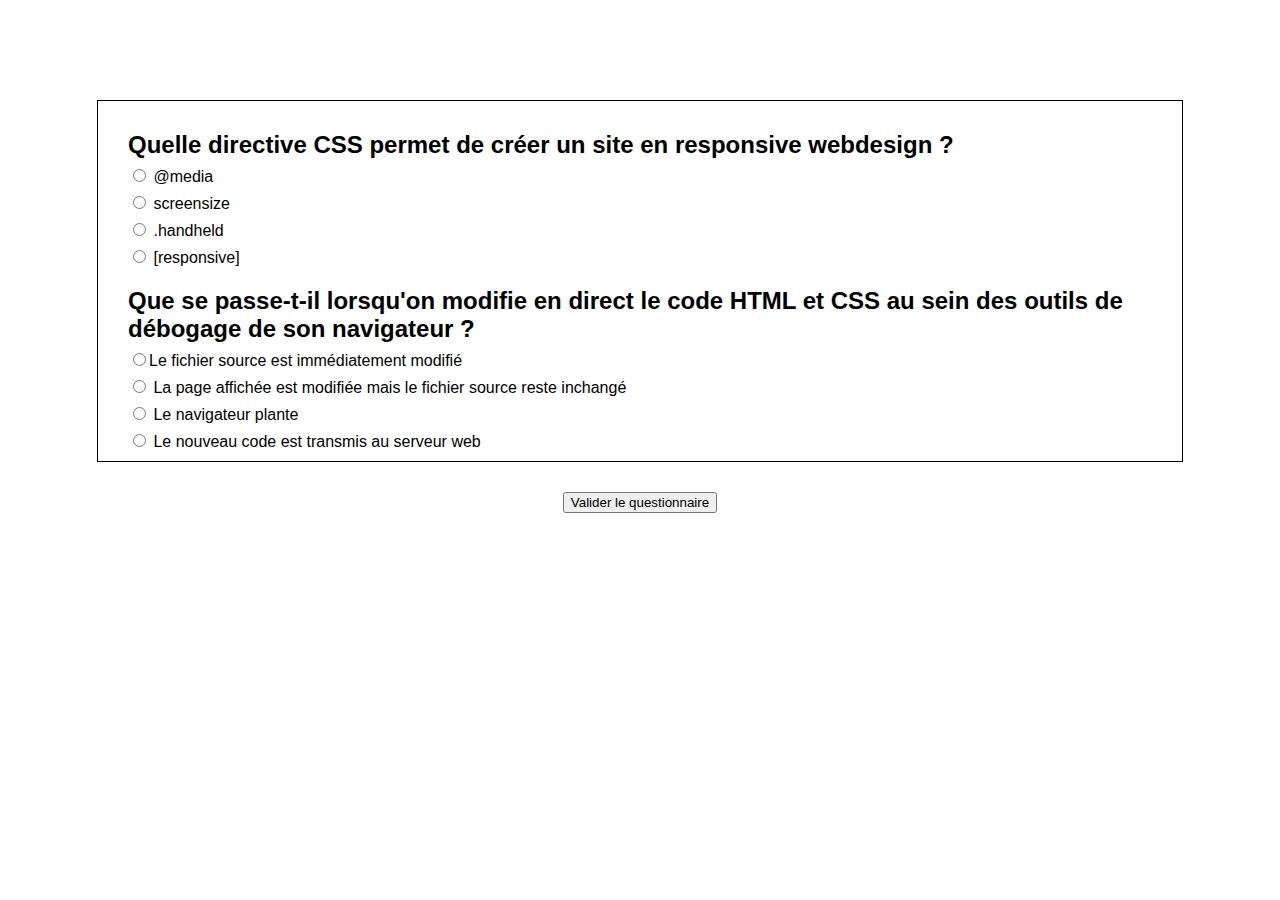
==== inscription.html @ 6ed1f31f "QCM fonctionnel et première optimisation" ====
<!DOCTYPE html>
<html lang="en">
<link rel="stylesheet" href="inscription.css">

<head>
    <meta charset="UTF-8">
    <title>QCM</title>
</head>

<body>
    <div id="container">
        <form class="form">

            <div class="question">Quelle directive CSS permet de créer un site en responsive webdesign ?
            </div>
            <input type="radio" name="question0" class="ques" value="Mauvaise réponse!"> @media
            </input><br/>
            <input type="radio" name="question0" class="ques" value="Bonne réponse!"> screensize</input><br/>
            <input type="radio" name="question0" class="ques" value="Mauvaise réponse!"> .handheld</input><br/>
            <input type="radio" name="question0" class="ques" value="Mauvaise réponse!"> [responsive]</input><br/>
            <div id="answer0"></div>



            <div class="question q2">Que se passe-t-il lorsqu'on modifie en direct le code HTML et CSS au sein des outils de débogage de son navigateur
                ?
            </div>
            <input type="radio" name="question1" class="ques" value="Mauvaise réponse!">Le fichier source est immédiatement
            modifié
            </input><br/>
            <input type="radio" name="question1" class="ques" value="Bonne réponse!"> La page affichée est modifiée mais
            le fichier source reste inchangé
            </input><br/>
            <input type="radio" name="question1" class="ques" value="Mauvaise réponse!"> Le navigateur plante</input><br/>
            <input type="radio" name="question1" class="ques" value="Mauvaise réponse!"> Le nouveau code est transmis au
            serveur web</input><br/>
            <div id="answer1"></div>



            <div class="question q2">Quelle balise permet aussi bien d'insérer des cases à cocher, des champs de texte monolignes et des sélecteurs
                de date ?
            </div>
            <input type="radio" name="question2" class="ques" value="Bonne réponse!"> &lt;input/&gt;
            </input><br/>
            <input type="radio" name="question2" class="ques" value="Mauvaise réponse!"> &lt;form&gt;</input><br/>
            <input type="radio" name="question2" class="ques" value="Mauvaise réponse!"> &lt;textarea&gt;</input><br/>
            <input type="radio" name="question2" class="ques" value="Mauvaise réponse!"> &lt;select/&gt;</input><br/>
            <div id="answer2"></div>

        </form>

    </div>
    <div id="buttonSubmit">
        <button id="submit">Valider le questionnaire</button>
    </div>

    <script src="inscription.js"></script>
</body>

</html>
---- inscription.css ----
html, body {
    margin: 0;
    padding: 0;

    width: 100%;

    font-family: Arial, Helvetica, sans-serif;
}

#container {
    margin-top: 100px;
    display: flex;
}

#buttonSubmit {
    display: flex;
    margin-top: 30px;
}

.form {
    border: 1px solid black;
    overflow: hidden;
    overflow-y: auto;
    margin: auto;
    padding: 30px;
    height: 300px;
    width: 80%;
}

.question {
    font-weight: bold;
    font-size: 1.5em;
}

.q2 {
    margin-top: 20px;
}

.ques {
    margin-top: 10px;
}

#submit {
    margin: auto;
 }

#answer0 {
    opacity: 0;
    transition: opacity 2s;
    margin-top: 10px;
}

#answer1 {
    opacity: 0;
    transition: opacity 2s;
    margin-top: 10px;
}

#answer2 {
    opacity: 0;
    transition: opacity 2s;
    margin-top: 10px;
}

.appear {
    opacity: 1 !important;
}
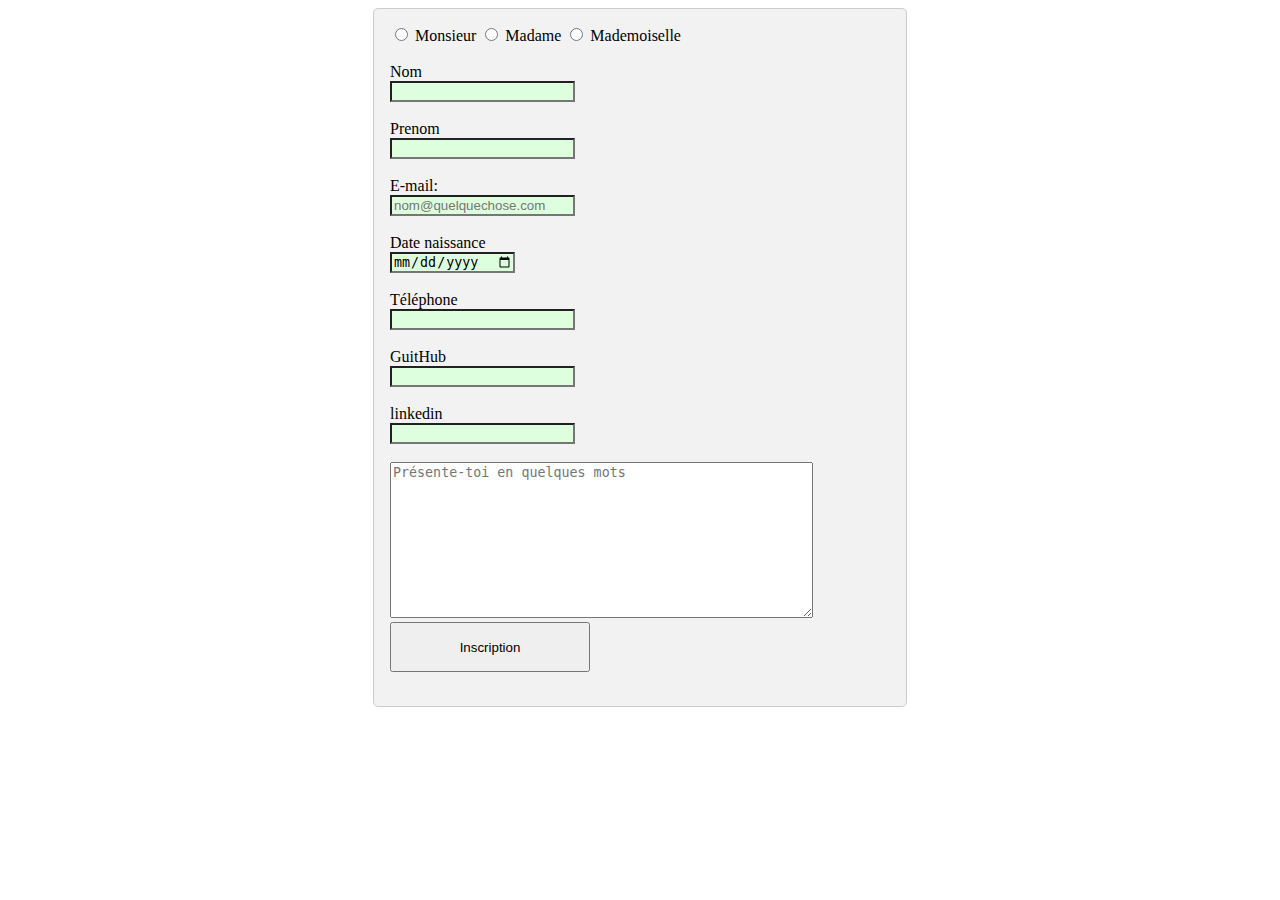
==== commit 00939ea7: "Champs d'inscription et manque mailto à implementer" ====
--- a/inscription.html
+++ b/inscription.html
@@ -1,61 +1,67 @@
 <!DOCTYPE html>
 <html lang="en">
-<link rel="stylesheet" href="inscription.css">
 
 <head>
     <meta charset="UTF-8">
-    <title>QCM</title>
+    <meta name="viewport" content="width=device-width, initial-scale=1.0">
+    <meta http-equiv="X-UA-Compatible" content="ie=edge">
+    <link rel="stylesheet" type="text/css" href="inscription.css">
+    <title>Document</title>
 </head>
 
 <body>
-    <div id="container">
-        <form class="form">
+    <form class="inscription" method="post">
 
-            <div class="question">Quelle directive CSS permet de créer un site en responsive webdesign ?
-            </div>
-            <input type="radio" name="question0" class="ques" value="Mauvaise réponse!"> @media
-            </input><br/>
-            <input type="radio" name="question0" class="ques" value="Bonne réponse!"> screensize</input><br/>
-            <input type="radio" name="question0" class="ques" value="Mauvaise réponse!"> .handheld</input><br/>
-            <input type="radio" name="question0" class="ques" value="Mauvaise réponse!"> [responsive]</input><br/>
-            <div id="answer0"></div>
+        <div id="gr">
+            <input type="radio" name="genre" required/> <label>Monsieur</label>
+            <input type="radio" name="genre" required/> <label>Madame</label>
+            <input type="radio" name="genre" required /> <label>Mademoiselle</label><br />
+
+        </div>
+
+        <div id="lab">
+            <br>
+            <label for="nom">Nom</label>
+            <input type="text" name="nom">
+            <br>
+            <br>
+
+            <label for="prenom">Prenom</label>
+            <input type="text" name="prenom">
+            <br>
+            <br>
+            <!--E-mail:-->
+            <label for="mail">E-mail:</label>
+            <input type="email" placeholder="nom@quelquechose.com" id="mail" name="user_email" />
+            <br>
+            <br>
+            <!--Date naissance              -->
+            <label for="date">Date naissance</label>
+            <input type="date" name="dt"><br> <br>
+            <!--Telephone-->
+            <label for="date">Téléphone</label>
+            <input type="tel" pattern="^((\+\d{1,3}(-| )?\(?\d\)?(-| )?\d{1,5})|(\(?\d{2,6}\)?))(-| )?(\d{3,4})(-| )?(\d{4})(( x| ext)\d{1,5}){0,1}$">
+            <br>
+            <br>
+            <!--Compte GitHub-->
+            <label for="urlG">GuitHub</label>
+            <input type="url" name="urlG"><br> <br>
+            <!--linkedin-->
+            <label for="lkin">linkedin</label>
+            <input type="url" name="urlk"><br> <br>
+            <!--texte de présentation-->
+            <textarea placeholder="Présente-toi en quelques mots" name="message" rows="10" cols="50"></textarea><br>
+            <button type="button" onclick="alert('Bonjour')">Inscription</button>
+            <br>
+            <br>
+            
+
+        </div>
+
+    </form>
 
 
 
-            <div class="question q2">Que se passe-t-il lorsqu'on modifie en direct le code HTML et CSS au sein des outils de débogage de son navigateur
-                ?
-            </div>
-            <input type="radio" name="question1" class="ques" value="Mauvaise réponse!">Le fichier source est immédiatement
-            modifié
-            </input><br/>
-            <input type="radio" name="question1" class="ques" value="Bonne réponse!"> La page affichée est modifiée mais
-            le fichier source reste inchangé
-            </input><br/>
-            <input type="radio" name="question1" class="ques" value="Mauvaise réponse!"> Le navigateur plante</input><br/>
-            <input type="radio" name="question1" class="ques" value="Mauvaise réponse!"> Le nouveau code est transmis au
-            serveur web</input><br/>
-            <div id="answer1"></div>
-
-
-
-            <div class="question q2">Quelle balise permet aussi bien d'insérer des cases à cocher, des champs de texte monolignes et des sélecteurs
-                de date ?
-            </div>
-            <input type="radio" name="question2" class="ques" value="Bonne réponse!"> &lt;input/&gt;
-            </input><br/>
-            <input type="radio" name="question2" class="ques" value="Mauvaise réponse!"> &lt;form&gt;</input><br/>
-            <input type="radio" name="question2" class="ques" value="Mauvaise réponse!"> &lt;textarea&gt;</input><br/>
-            <input type="radio" name="question2" class="ques" value="Mauvaise réponse!"> &lt;select/&gt;</input><br/>
-            <div id="answer2"></div>
-
-        </form>
-
-    </div>
-    <div id="buttonSubmit">
-        <button id="submit">Valider le questionnaire</button>
-    </div>
-
-    <script src="inscription.js"></script>
 </body>
 
 </html>--- a/inscription.css
+++ b/inscription.css
@@ -1,68 +1,37 @@
-html, body {
-    margin: 0;
-    padding: 0;
 
-    width: 100%;
+form {
+  margin: 0 auto;
+  width: 500px;
+  padding: 1em;
+  border: 1px solid #CCC;
+  border-radius: 5px;
+  background-color: #f2f2f2;
 
-    font-family: Arial, Helvetica, sans-serif;
+ 
+}
+div#lab{
+	display: block; /* La balise devient de type block. */
+	width: 200px;
 }
 
-#container {
-    margin-top: 100px;
-    display: flex;
+form button
+{
+  height: 50px;
+  width: 200px
 }
 
-#buttonSubmit {
-    display: flex;
-    margin-top: 30px;
+
+
+input:invalid {
+  background-color: #ffdddd;
 }
 
-.form {
-    border: 1px solid black;
-    overflow: hidden;
-    overflow-y: auto;
-    margin: auto;
-    padding: 30px;
-    height: 300px;
-    width: 80%;
+  
+input:valid {
+  background-color: #ddffdd;
 }
-
-.question {
-    font-weight: bold;
-    font-size: 1.5em;
-}
-
-.q2 {
-    margin-top: 20px;
-}
-
-.ques {
-    margin-top: 10px;
-}
-
-#submit {
-    margin: auto;
- }
-
-#answer0 {
-    opacity: 0;
-    transition: opacity 2s;
-    margin-top: 10px;
-}
-
-#answer1 {
-    opacity: 0;
-    transition: opacity 2s;
-    margin-top: 10px;
-}
-
-#answer2 {
-    opacity: 0;
-    transition: opacity 2s;
-    margin-top: 10px;
-}
-
-.appear {
-    opacity: 1 !important;
-}
-
+ 
+input:required {
+  border-color: #800000;
+  border-width: 3px;
+}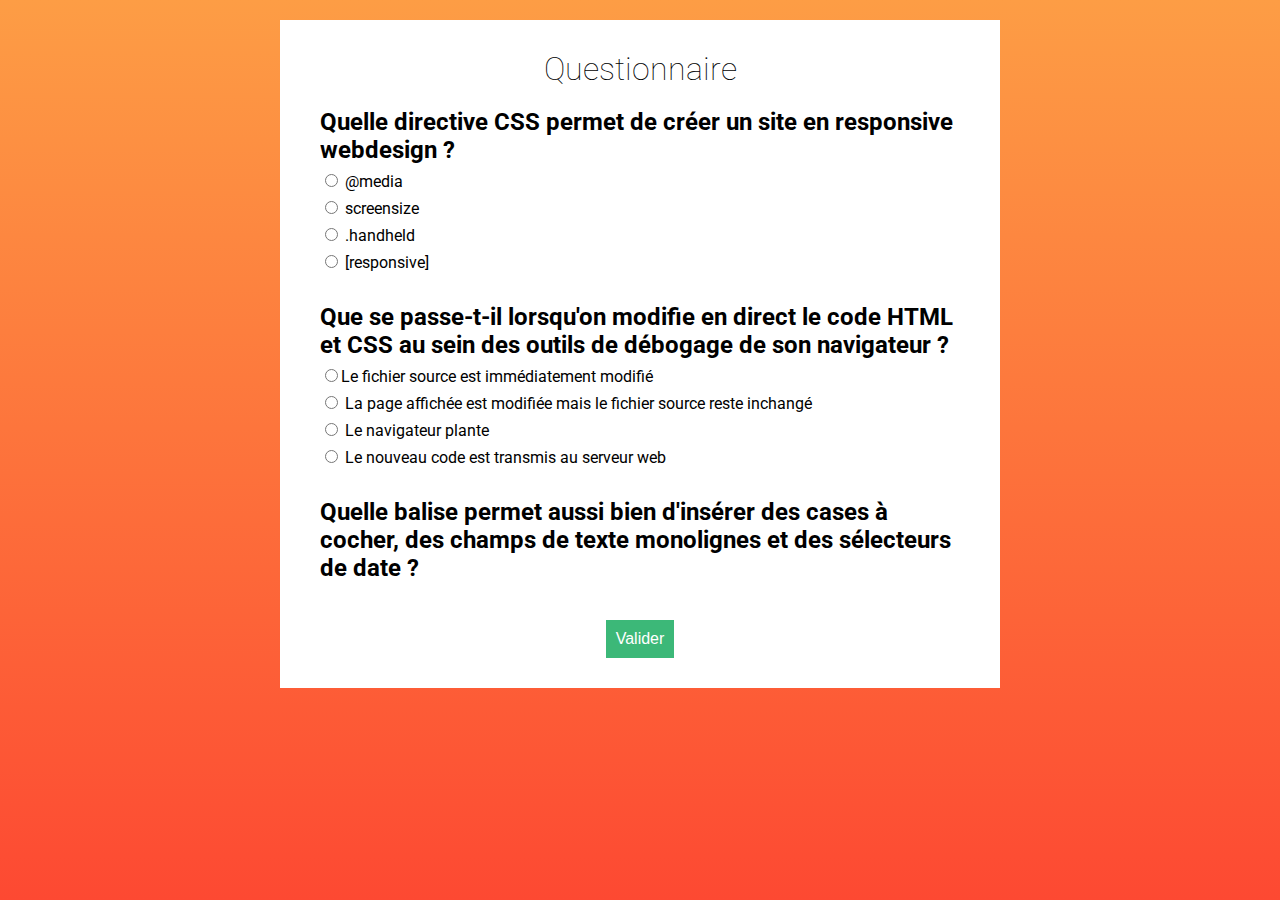
==== commit 012e20fb: "ajout d'animation" ====
--- a/inscription.html
+++ b/inscription.html
@@ -1,67 +1,277 @@
 <!DOCTYPE html>
 <html lang="en">
+<link rel="stylesheet" href="inscription.css">
 
 <head>
     <meta charset="UTF-8">
-    <meta name="viewport" content="width=device-width, initial-scale=1.0">
-    <meta http-equiv="X-UA-Compatible" content="ie=edge">
-    <link rel="stylesheet" type="text/css" href="inscription.css">
-    <title>Document</title>
+    <title>QCM</title>
 </head>
 
 <body>
-    <form class="inscription" method="post">
-
-        <div id="gr">
-            <input type="radio" name="genre" required/> <label>Monsieur</label>
-            <input type="radio" name="genre" required/> <label>Madame</label>
-            <input type="radio" name="genre" required /> <label>Mademoiselle</label><br />
+
+
+    <div class="container">
+
+        <div id="formulaire">
+
+            <div id="sur20">Questionnaire</div>
+
+            <div id="pourcent"></div>
+
+            <form id="form">
+
+
+                <div class="question">Quelle directive CSS permet de créer un site en responsive webdesign ?
+                </div>
+                <input type="radio" name="radiosQ0" class="ques" value="Mauvaise réponse!"> @media
+                </input><br/>
+                <input type="radio" name="radiosQ0" class="ques" value="Bonne réponse!"> screensize</input><br/>
+                <input type="radio" name="radiosQ0" class="ques" value="Mauvaise réponse!"> .handheld</input><br/>
+                <input type="radio" name="radiosQ0" class="ques" value="Mauvaise réponse!"> [responsive]</input><br/>
+                <div id="answer0" class="answer"></div>
+
+
+
+                <div class="question q2">Que se passe-t-il lorsqu'on modifie en direct le code HTML et CSS au sein des outils de débogage de son navigateur
+                    ?
+                </div>
+                <input type="radio" name="radiosQ1" class="ques" value="Mauvaise réponse!">Le fichier source est immédiatement
+                modifié
+                </input><br/>
+                <input type="radio" name="radiosQ1" class="ques" value="Bonne réponse!"> La page affichée est modifiée mais
+                le fichier source reste inchangé
+                </input><br/>
+                <input type="radio" name="radiosQ1" class="ques" value="Mauvaise réponse!"> Le navigateur plante</input><br/>
+                <input type="radio" name="radiosQ1" class="ques" value="Mauvaise réponse!"> Le nouveau code est transmis
+                au serveur web
+                </input><br/>
+                <div id="answer1" class="answer"></div>
+
+
+
+                <div class="question q2">Quelle balise permet aussi bien d'insérer des cases à cocher, des champs de texte monolignes et des sélecteurs
+                    de date ?
+                </div>
+                <input type="radio" name="radiosQ2" class="ques" value="Bonne réponse!"> &lt;input/&gt;
+                </input><br/>
+                <input type="radio" name="radiosQ2" class="ques" value="Mauvaise réponse!"> &lt;form&gt;</input><br/>
+                <input type="radio" name="radiosQ2" class="ques" value="Mauvaise réponse!"> &lt;textarea&gt;</input><br/>
+                <input type="radio" name="radiosQ2" class="ques" value="Mauvaise réponse!"> &lt;select/&gt;</input><br/>
+                <div id="answer2" class="answer"></div>
+
+
+
+                <div class="question q2">Quelle balise permet aussi bien d'insérer des cases à cocher, des champs de texte monolignes et des sélecteurs
+                    de date ?
+                </div>
+                <input type="radio" name="radiosQ3" class="ques" value="Bonne réponse!"> &lt;input/&gt;
+                </input><br/>
+                <input type="radio" name="radiosQ3" class="ques" value="Mauvaise réponse!"> &lt;form&gt;</input><br/>
+                <input type="radio" name="radiosQ3" class="ques" value="Mauvaise réponse!"> &lt;textarea&gt;</input><br/>
+                <input type="radio" name="radiosQ3" class="ques" value="Mauvaise réponse!"> &lt;select/&gt;</input><br/>
+                <div id="answer3" class="answer"></div>
+
+
+
+                <div class="question q2">Quelle balise permet aussi bien d'insérer des cases à cocher, des champs de texte monolignes et des sélecteurs
+                    de date ?
+                </div>
+                <input type="radio" name="radiosQ4" class="ques" value="Bonne réponse!"> &lt;input/&gt;
+                </input><br/>
+                <input type="radio" name="radiosQ4" class="ques" value="Mauvaise réponse!"> &lt;form&gt;</input><br/>
+                <input type="radio" name="radiosQ4" class="ques" value="Mauvaise réponse!"> &lt;textarea&gt;</input><br/>
+                <input type="radio" name="radiosQ4" class="ques" value="Mauvaise réponse!"> &lt;select/&gt;</input><br/>
+                <div id="answer4" class="answer"></div>
+
+                <!--
+
+                <div class="question q2">Quelle balise permet aussi bien d'insérer des cases à cocher, des champs de texte monolignes et des sélecteurs
+                    de date ?
+                </div>
+                <input type="radio" name="radiosQ5" class="ques" value="Bonne réponse!"> &lt;input/&gt;
+                </input><br/>
+                <input type="radio" name="radiosQ5" class="ques" value="Mauvaise réponse!"> &lt;form&gt;</input><br/>
+                <input type="radio" name="radiosQ5" class="ques" value="Mauvaise réponse!"> &lt;textarea&gt;</input><br/>
+                <input type="radio" name="radiosQ5" class="ques" value="Mauvaise réponse!"> &lt;select/&gt;</input><br/>
+                <div id="answer5" class="answer"></div>
+
+
+
+                <div class="question q2">Quelle balise permet aussi bien d'insérer des cases à cocher, des champs de texte monolignes et des sélecteurs
+                    de date ?
+                </div>
+                <input type="radio" name="radiosQ6" class="ques" value="Bonne réponse!"> &lt;input/&gt;
+                </input><br/>
+                <input type="radio" name="radiosQ6" class="ques" value="Mauvaise réponse!"> &lt;form&gt;</input><br/>
+                <input type="radio" name="radiosQ6" class="ques" value="Mauvaise réponse!"> &lt;textarea&gt;</input><br/>
+                <input type="radio" name="radiosQ6" class="ques" value="Mauvaise réponse!"> &lt;select/&gt;</input><br/>
+                <div id="answer6" class="answer"></div>
+
+
+
+                <div class="question q2">Quelle balise permet aussi bien d'insérer des cases à cocher, des champs de texte monolignes et des sélecteurs
+                    de date ?
+                </div>
+                <input type="radio" name="radiosQ7" class="ques" value="Bonne réponse!"> &lt;input/&gt;
+                </input><br/>
+                <input type="radio" name="radiosQ7" class="ques" value="Mauvaise réponse!"> &lt;form&gt;</input><br/>
+                <input type="radio" name="radiosQ7" class="ques" value="Mauvaise réponse!"> &lt;textarea&gt;</input><br/>
+                <input type="radio" name="radiosQ7" class="ques" value="Mauvaise réponse!"> &lt;select/&gt;</input><br/>
+                <div id="answer7" class="answer"></div>
+
+
+
+                <div class="question q2">Quelle balise permet aussi bien d'insérer des cases à cocher, des champs de texte monolignes et des sélecteurs
+                    de date ?
+                </div>
+                <input type="radio" name="radiosQ8" class="ques" value="Bonne réponse!"> &lt;input/&gt;
+                </input><br/>
+                <input type="radio" name="radiosQ8" class="ques" value="Mauvaise réponse!"> &lt;form&gt;</input><br/>
+                <input type="radio" name="radiosQ8" class="ques" value="Mauvaise réponse!"> &lt;textarea&gt;</input><br/>
+                <input type="radio" name="radiosQ8" class="ques" value="Mauvaise réponse!"> &lt;select/&gt;</input><br/>
+                <div id="answer8" class="answer"></div>
+
+
+
+                <div class="question q2">Quelle balise permet aussi bien d'insérer des cases à cocher, des champs de texte monolignes et des sélecteurs
+                    de date ?
+                </div>
+                <input type="radio" name="radiosQ9" class="ques" value="Bonne réponse!"> &lt;input/&gt;
+                </input><br/>
+                <input type="radio" name="radiosQ9" class="ques" value="Mauvaise réponse!"> &lt;form&gt;</input><br/>
+                <input type="radio" name="radiosQ9" class="ques" value="Mauvaise réponse!"> &lt;textarea&gt;</input><br/>
+                <input type="radio" name="radiosQ9" class="ques" value="Mauvaise réponse!"> &lt;select/&gt;</input><br/>
+                <div id="answer9" class="answer"></div>
+
+
+
+                <div class="question q2">Quelle balise permet aussi bien d'insérer des cases à cocher, des champs de texte monolignes et des sélecteurs
+                    de date ?
+                </div>
+                <input type="radio" name="radiosQ10" class="ques" value="Bonne réponse!"> &lt;input/&gt;
+                </input><br/>
+                <input type="radio" name="radiosQ10" class="ques" value="Mauvaise réponse!"> &lt;form&gt;</input><br/>
+                <input type="radio" name="radiosQ10" class="ques" value="Mauvaise réponse!"> &lt;textarea&gt;</input><br/>
+                <input type="radio" name="radiosQ10" class="ques" value="Mauvaise réponse!"> &lt;select/&gt;</input><br/>
+                <div id="answer10" class="answer"></div>
+
+
+
+                <div class="question q2">Quelle balise permet aussi bien d'insérer des cases à cocher, des champs de texte monolignes et des sélecteurs
+                    de date ?
+                </div>
+                <input type="radio" name="radiosQ11" class="ques" value="Bonne réponse!"> &lt;input/&gt;
+                </input><br/>
+                <input type="radio" name="radiosQ11" class="ques" value="Mauvaise réponse!"> &lt;form&gt;</input><br/>
+                <input type="radio" name="radiosQ11" class="ques" value="Mauvaise réponse!"> &lt;textarea&gt;</input><br/>
+                <input type="radio" name="radiosQ11" class="ques" value="Mauvaise réponse!"> &lt;select/&gt;</input><br/>
+                <div id="answer11" class="answer"></div>
+
+
+
+                <div class="question q2">Quelle balise permet aussi bien d'insérer des cases à cocher, des champs de texte monolignes et des sélecteurs
+                    de date ?
+                </div>
+                <input type="radio" name="radiosQ12" class="ques" value="Bonne réponse!"> &lt;input/&gt;
+                </input><br/>
+                <input type="radio" name="radiosQ12" class="ques" value="Mauvaise réponse!"> &lt;form&gt;</input><br/>
+                <input type="radio" name="radiosQ12" class="ques" value="Mauvaise réponse!"> &lt;textarea&gt;</input><br/>
+                <input type="radio" name="radiosQ12" class="ques" value="Mauvaise réponse!"> &lt;select/&gt;</input><br/>
+                <div id="answer12" class="answer"></div>
+
+
+
+                <div class="question q2">Quelle balise permet aussi bien d'insérer des cases à cocher, des champs de texte monolignes et des sélecteurs
+                    de date ?
+                </div>
+                <input type="radio" name="radiosQ13" class="ques" value="Bonne réponse!"> &lt;input/&gt;
+                </input><br/>
+                <input type="radio" name="radiosQ13" class="ques" value="Mauvaise réponse!"> &lt;form&gt;</input><br/>
+                <input type="radio" name="radiosQ13" class="ques" value="Mauvaise réponse!"> &lt;textarea&gt;</input><br/>
+                <input type="radio" name="radiosQ13" class="ques" value="Mauvaise réponse!"> &lt;select/&gt;</input><br/>
+                <div id="answer13" class="answer"></div>
+
+
+
+                <div class="question q2">Quelle balise permet aussi bien d'insérer des cases à cocher, des champs de texte monolignes et des sélecteurs
+                    de date ?
+                </div>
+                <input type="radio" name="radiosQ14" class="ques" value="Bonne réponse!"> &lt;input/&gt;
+                </input><br/>
+                <input type="radio" name="radiosQ14" class="ques" value="Mauvaise réponse!"> &lt;form&gt;</input><br/>
+                <input type="radio" name="radiosQ14" class="ques" value="Mauvaise réponse!"> &lt;textarea&gt;</input><br/>
+                <input type="radio" name="radiosQ14" class="ques" value="Mauvaise réponse!"> &lt;select/&gt;</input><br/>
+                <div id="answer14" class="answer"></div>
+
+
+
+                <div class="question q2">Quelle balise permet aussi bien d'insérer des cases à cocher, des champs de texte monolignes et des sélecteurs
+                    de date ?
+                </div>
+                <input type="radio" name="radiosQ15" class="ques" value="Bonne réponse!"> &lt;input/&gt;
+                </input><br/>
+                <input type="radio" name="radiosQ15" class="ques" value="Mauvaise réponse!"> &lt;form&gt;</input><br/>
+                <input type="radio" name="radiosQ15" class="ques" value="Mauvaise réponse!"> &lt;textarea&gt;</input><br/>
+                <input type="radio" name="radiosQ15" class="ques" value="Mauvaise réponse!"> &lt;select/&gt;</input><br/>
+                <div id="answer15" class="answer"></div>
+
+
+
+                <div class="question q2">Quelle balise permet aussi bien d'insérer des cases à cocher, des champs de texte monolignes et des sélecteurs
+                    de date ?
+                </div>
+                <input type="radio" name="radiosQ16" class="ques" value="Bonne réponse!"> &lt;input/&gt;
+                </input><br/>
+                <input type="radio" name="radiosQ16" class="ques" value="Mauvaise réponse!"> &lt;form&gt;</input><br/>
+                <input type="radio" name="radiosQ16" class="ques" value="Mauvaise réponse!"> &lt;textarea&gt;</input><br/>
+                <input type="radio" name="radiosQ16" class="ques" value="Mauvaise réponse!"> &lt;select/&gt;</input><br/>
+                <div id="answer16" class="answer"></div>
+
+
+
+                <div class="question q2">Quelle balise permet aussi bien d'insérer des cases à cocher, des champs de texte monolignes et des sélecteurs
+                    de date ?
+                </div>
+                <input type="radio" name="radiosQ17" class="ques" value="Bonne réponse!"> &lt;input/&gt;
+                </input><br/>
+                <input type="radio" name="radiosQ17" class="ques" value="Mauvaise réponse!"> &lt;form&gt;</input><br/>
+                <input type="radio" name="radiosQ17" class="ques" value="Mauvaise réponse!"> &lt;textarea&gt;</input><br/>
+                <input type="radio" name="radiosQ17" class="ques" value="Mauvaise réponse!"> &lt;select/&gt;</input><br/>
+                <div id="answer17" class="answer"></div>
+
+
+
+                <div class="question q2">Quelle balise permet aussi bien d'insérer des cases à cocher, des champs de texte monolignes et des sélecteurs
+                    de date ?
+                </div>
+                <input type="radio" name="radiosQ18" class="ques" value="Bonne réponse!"> &lt;input/&gt;
+                </input><br/>
+                <input type="radio" name="radiosQ18" class="ques" value="Mauvaise réponse!"> &lt;form&gt;</input><br/>
+                <input type="radio" name="radiosQ18" class="ques" value="Mauvaise réponse!"> &lt;textarea&gt;</input><br/>
+                <input type="radio" name="radiosQ18" class="ques" value="Mauvaise réponse!"> &lt;select/&gt;</input><br/>
+                <div id="answer18" class="answer"></div>
+
+
+
+                <div class="question q2">Quelle balise permet aussi bien d'insérer des cases à cocher, des champs de texte monolignes et des sélecteurs
+                    de date ?
+                </div>
+                <input type="radio" name="radiosQ19" class="ques" value="Bonne réponse!"> &lt;input/&gt;
+                </input><br/>
+                <input type="radio" name="radiosQ19" class="ques" value="Mauvaise réponse!"> &lt;form&gt;</input><br/>
+                <input type="radio" name="radiosQ19" class="ques" value="Mauvaise réponse!"> &lt;textarea&gt;</input><br/>
+                <input type="radio" name="radiosQ19" class="ques" value="Mauvaise réponse!"> &lt;select/&gt;</input><br/>
+                <div id="answer19" class="answer"></div>
+!-->
+            </form>
+
+            <div class="container">
+                <button id="submit">Valider</button>
+            </div>
 
         </div>
-
-        <div id="lab">
-            <br>
-            <label for="nom">Nom</label>
-            <input type="text" name="nom">
-            <br>
-            <br>
-
-            <label for="prenom">Prenom</label>
-            <input type="text" name="prenom">
-            <br>
-            <br>
-            <!--E-mail:-->
-            <label for="mail">E-mail:</label>
-            <input type="email" placeholder="nom@quelquechose.com" id="mail" name="user_email" />
-            <br>
-            <br>
-            <!--Date naissance              -->
-            <label for="date">Date naissance</label>
-            <input type="date" name="dt"><br> <br>
-            <!--Telephone-->
-            <label for="date">Téléphone</label>
-            <input type="tel" pattern="^((\+\d{1,3}(-| )?\(?\d\)?(-| )?\d{1,5})|(\(?\d{2,6}\)?))(-| )?(\d{3,4})(-| )?(\d{4})(( x| ext)\d{1,5}){0,1}$">
-            <br>
-            <br>
-            <!--Compte GitHub-->
-            <label for="urlG">GuitHub</label>
-            <input type="url" name="urlG"><br> <br>
-            <!--linkedin-->
-            <label for="lkin">linkedin</label>
-            <input type="url" name="urlk"><br> <br>
-            <!--texte de présentation-->
-            <textarea placeholder="Présente-toi en quelques mots" name="message" rows="10" cols="50"></textarea><br>
-            <button type="button" onclick="alert('Bonjour')">Inscription</button>
-            <br>
-            <br>
-            
-
-        </div>
-
-    </form>
-
-
-
+    </div>
+    <script src="inscription.js"></script>
 </body>
 
 </html>--- a/inscription.css
+++ b/inscription.css
@@ -1,37 +1,102 @@
+@import url('https://fonts.googleapis.com/css?family=Roboto');
 
-form {
-  margin: 0 auto;
-  width: 500px;
-  padding: 1em;
-  border: 1px solid #CCC;
-  border-radius: 5px;
-  background-color: #f2f2f2;
+html, body {
+    margin: 0;
+    padding: 0;
 
- 
-}
-div#lab{
-	display: block; /* La balise devient de type block. */
-	width: 200px;
+    width: 100%;
+    height: 100%;
+
+    overflow: hidden ;
+
+    background: linear-gradient(#fd9d45, #fd4932); 
+
+    font-family: 'Roboto' , sans-serif;
 }
 
-form button
-{
-  height: 50px;
-  width: 200px
+.container {
+    margin-top: 20px;
+    display: flex;
 }
 
-
-
-input:invalid {
-  background-color: #ffdddd;
+#sur20 {
+    text-align: center;
+    margin : auto;
+    opacity: 1;
+    transition: all 2s;
+    font-size: 2em;
+    font-weight: lighter;
+    margin-bottom: 20px; 
 }
 
-  
-input:valid {
-  background-color: #ddffdd;
+#pourcent {
+    margin : auto;
 }
- 
-input:required {
-  border-color: #800000;
-  border-width: 3px;
-}+
+#formulaire {
+    background: white;
+   /* box-shadow: 0px 0px 15px #999999; */
+    margin: auto;
+    padding: 30px 40px;
+    height: 90%;
+    width: 50%;
+}
+#form {
+    overflow: hidden;
+    overflow-y: auto;
+    margin: auto;
+    height: 29.5em;
+}
+
+.question {
+    font-weight: bold;
+    font-size: 1.5em;
+}
+
+.ques {
+    margin-top: 10px;
+}
+
+#submit {
+    border: 0px;
+    margin: auto;
+    margin-top: 20px; 
+    padding: 10px ;
+    background: #3cb878;
+    transition: all 200ms;
+    color: white;
+    font-size: 1em;
+ }
+
+ #submit:hover {
+    background: #36a86e;
+    cursor: pointer;
+ }
+
+ #submit:focus {
+    outline: 0px;
+ }
+
+.answer {
+    margin: 10px 0 15px 0;
+    opacity: 0;
+    transition: opacity 1s;
+    transition: padding 1s;
+    border-style: dashed;
+    color : #FF1815;
+    background: rgba(255, 24, 21, 0.25);
+    border-color:  rgba(255, 24, 21, 0.5);
+
+}
+
+.appear {
+    opacity: 1 !important;
+    padding: 10px;
+}
+
+.good {
+    color : #3cb878 !important;
+    background: rgba(60, 184, 120, 0.25)!important;
+    border-color:  rgba(60, 184, 120, 0.5)!important;
+    
+}
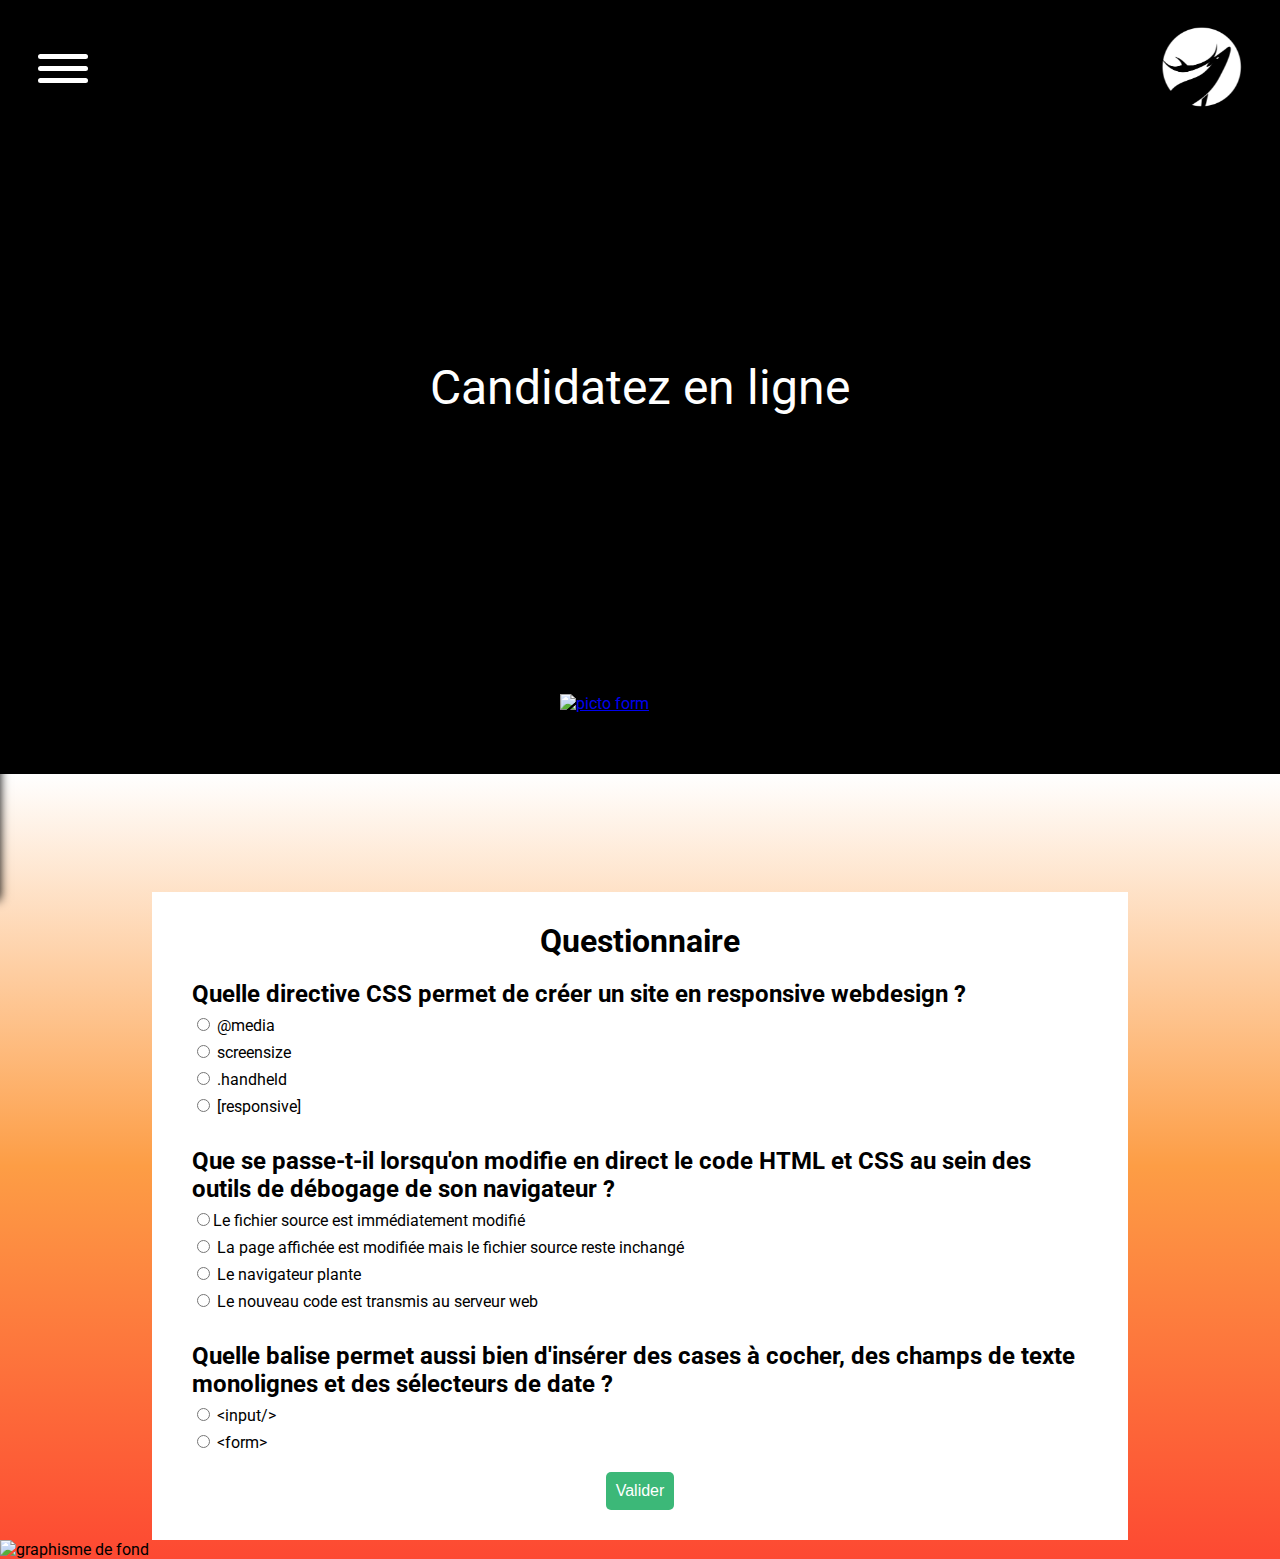
==== commit 52c162b9: "design et améliorations" ====
--- a/inscription.html
+++ b/inscription.html
@@ -1,277 +1,139 @@
 <!DOCTYPE html>
 <html lang="en">
-<link rel="stylesheet" href="inscription.css">
 
 <head>
     <meta charset="UTF-8">
-    <title>QCM</title>
+    <title>Inscription</title>
+    <link rel="stylesheet" href="css/inscription.css">
 </head>
 
 <body>
 
+    <!-- Menu Hamburger !-->
+    <div id="logo"></div>
+    <div id="sombre"></div>
+    <div id="icon">
+        <div class="slash"></div>
+        <div class="slash"></div>
+        <div class="slash"></div>
+    </div>
+    <div id="nav">
+        <ul>
+            <li>Accueil</li>
+            <li>Programme</li>
+            <li>Pré-requis</li>
+        </ul>
+       <!-- <div id="social">
+            <a href="#"><img class="social" src="img/twitter.png" alt="twitter"></a>
+            <a href="#"><img classe="social" src="img/phone.png" alt="téléphone"></a>
+        </div> !-->
+    </div>
+
+    <!-- Fin du menu Hamburger !-->
+
+
+    <!-- Cover !-->
+
+    <img id="fond" src="img/cover1.jpeg" alt="cover">
+    <img id="fondgraph" src="img/graph.png" alt="cover">
+
+    <div id="cover">
+        <div id="titre">Candidatez en ligne</div>
+    </div>
+
+    <!-- Fin Cover !-->
 
     <div class="container">
-
-        <div id="formulaire">
-
-            <div id="sur20">Questionnaire</div>
-
-            <div id="pourcent"></div>
-
-            <form id="form">
+        <div id="body">
+            <a class="width" href="#body"><img id="picto" src="img/picto.png" alt="picto form"></a>
 
 
-                <div class="question">Quelle directive CSS permet de créer un site en responsive webdesign ?
-                </div>
-                <input type="radio" name="radiosQ0" class="ques" value="Mauvaise réponse!"> @media
-                </input><br/>
-                <input type="radio" name="radiosQ0" class="ques" value="Bonne réponse!"> screensize</input><br/>
-                <input type="radio" name="radiosQ0" class="ques" value="Mauvaise réponse!"> .handheld</input><br/>
-                <input type="radio" name="radiosQ0" class="ques" value="Mauvaise réponse!"> [responsive]</input><br/>
-                <div id="answer0" class="answer"></div>
+            <!-- Questionnaire !-->
+
+            <div class="width">
+                <div id="formulaire">
+
+                    <div id="sur20">Questionnaire</div>
+
+                    <div id="pourcent"></div>
+
+                    <form id="form" onmouseover="document.body.style.overflow='hidden';" onmouseout="document.body.style.overflow='auto';">
+
+
+                        <div class="question">Quelle directive CSS permet de créer un site en responsive webdesign ?
+                        </div>
+                        <label><input type="radio" name="radiosQ0" class="ques" value="Bonne réponse!"> @media
+                </input></label><br/>
+                        <label><input type="radio" name="radiosQ0" class="ques" value="Mauvaise réponse!"> screensize</input></label><br/>
+                        <label><input type="radio" name="radiosQ0" class="ques" value="Mauvaise réponse!"> .handheld</input></label><br/>
+                        <label><input type="radio" name="radiosQ0" class="ques" value="Mauvaise réponse!"> [responsive]</input></label><br/>
+                        <div id="answer0" class="answer"></div>
 
 
 
-                <div class="question q2">Que se passe-t-il lorsqu'on modifie en direct le code HTML et CSS au sein des outils de débogage de son navigateur
-                    ?
-                </div>
-                <input type="radio" name="radiosQ1" class="ques" value="Mauvaise réponse!">Le fichier source est immédiatement
+                        <div class="question q2">Que se passe-t-il lorsqu'on modifie en direct le code HTML et CSS au sein des outils de débogage
+                            de son navigateur ?
+                        </div>
+                        <label><input type="radio" name="radiosQ1" class="ques" value="Mauvaise réponse!">Le fichier source est immédiatement
                 modifié
-                </input><br/>
-                <input type="radio" name="radiosQ1" class="ques" value="Bonne réponse!"> La page affichée est modifiée mais
+                </input></label><br/>
+                        <label><input type="radio" name="radiosQ1" class="ques" value="Bonne réponse!"> La page affichée est modifiée mais
                 le fichier source reste inchangé
-                </input><br/>
-                <input type="radio" name="radiosQ1" class="ques" value="Mauvaise réponse!"> Le navigateur plante</input><br/>
-                <input type="radio" name="radiosQ1" class="ques" value="Mauvaise réponse!"> Le nouveau code est transmis
+                </input></label><br/>
+                        <label><input type="radio" name="radiosQ1" class="ques" value="Mauvaise réponse!"> Le navigateur plante</input></label><br/>
+                        <label><input type="radio" name="radiosQ1" class="ques" value="Mauvaise réponse!"> Le nouveau code est transmis
                 au serveur web
-                </input><br/>
-                <div id="answer1" class="answer"></div>
+                </input></label><br/>
+                        <div id="answer1" class="answer"></div>
 
 
 
-                <div class="question q2">Quelle balise permet aussi bien d'insérer des cases à cocher, des champs de texte monolignes et des sélecteurs
-                    de date ?
-                </div>
-                <input type="radio" name="radiosQ2" class="ques" value="Bonne réponse!"> &lt;input/&gt;
-                </input><br/>
-                <input type="radio" name="radiosQ2" class="ques" value="Mauvaise réponse!"> &lt;form&gt;</input><br/>
-                <input type="radio" name="radiosQ2" class="ques" value="Mauvaise réponse!"> &lt;textarea&gt;</input><br/>
-                <input type="radio" name="radiosQ2" class="ques" value="Mauvaise réponse!"> &lt;select/&gt;</input><br/>
-                <div id="answer2" class="answer"></div>
+                        <div class="question q2">Quelle balise permet aussi bien d'insérer des cases à cocher, des champs de texte monolignes et des
+                            sélecteurs de date ?
+                        </div>
+                        <label><input type="radio" name="radiosQ2" class="ques" value="Bonne réponse!"> &lt;input/&gt;
+                </input></label><br/>
+                        <label><input type="radio" name="radiosQ2" class="ques" value="Mauvaise réponse!"> &lt;form&gt;</input></label><br/>
+                        <label><input type="radio" name="radiosQ2" class="ques" value="Mauvaise réponse!"> &lt;textarea&gt;</input></label><br/>
+                        <label><input type="radio" name="radiosQ2" class="ques" value="Mauvaise réponse!"> &lt;select/&gt;</input></label><br/>
+                        <div id="answer2" class="answer"></div>
 
 
 
-                <div class="question q2">Quelle balise permet aussi bien d'insérer des cases à cocher, des champs de texte monolignes et des sélecteurs
-                    de date ?
-                </div>
-                <input type="radio" name="radiosQ3" class="ques" value="Bonne réponse!"> &lt;input/&gt;
-                </input><br/>
-                <input type="radio" name="radiosQ3" class="ques" value="Mauvaise réponse!"> &lt;form&gt;</input><br/>
-                <input type="radio" name="radiosQ3" class="ques" value="Mauvaise réponse!"> &lt;textarea&gt;</input><br/>
-                <input type="radio" name="radiosQ3" class="ques" value="Mauvaise réponse!"> &lt;select/&gt;</input><br/>
-                <div id="answer3" class="answer"></div>
+                        <div class="question q2">Quelle balise permet aussi bien d'insérer des cases à cocher, des champs de texte monolignes et des
+                            sélecteurs de date ?
+                        </div>
+                        <label><input type="radio" name="radiosQ3" class="ques" value="Bonne réponse!"> &lt;input/&gt;
+                </input></label><br/>
+                        <label><input type="radio" name="radiosQ3" class="ques" value="Mauvaise réponse!"> &lt;form&gt;</input></label><br/>
+                        <label><input type="radio" name="radiosQ3" class="ques" value="Mauvaise réponse!"> &lt;textarea&gt;</input></label><br/>
+                        <label><input type="radio" name="radiosQ3" class="ques" value="Mauvaise réponse!"> &lt;select/&gt;</input></label><br/>
+                        <div id="answer3" class="answer"></div>
 
 
 
-                <div class="question q2">Quelle balise permet aussi bien d'insérer des cases à cocher, des champs de texte monolignes et des sélecteurs
-                    de date ?
+                        <div class="question q2">Quelle balise permet aussi bien d'insérer des cases à cocher, des champs de texte monolignes et des
+                            sélecteurs de date ?
+                        </div>
+                        <label><input type="radio" name="radiosQ4" class="ques" value="Bonne réponse!"> &lt;input/&gt;
+                </input></label><br/>
+                        <label><input type="radio" name="radiosQ4" class="ques" value="Mauvaise réponse!"> &lt;form&gt;</input></label><br/>
+                        <label><input type="radio" name="radiosQ4" class="ques" value="Mauvaise réponse!"> &lt;textarea&gt;</input></label><br/>
+                        <label><input type="radio" name="radiosQ4" class="ques" value="Mauvaise réponse!"> &lt;select/&gt;</input></label><br/>
+                        <div id="answer4" class="answer"></div>
+
+                    </form>
+
+                    <div class="container">
+                        <button id="submit">Valider</button>
+                    </div>
                 </div>
-                <input type="radio" name="radiosQ4" class="ques" value="Bonne réponse!"> &lt;input/&gt;
-                </input><br/>
-                <input type="radio" name="radiosQ4" class="ques" value="Mauvaise réponse!"> &lt;form&gt;</input><br/>
-                <input type="radio" name="radiosQ4" class="ques" value="Mauvaise réponse!"> &lt;textarea&gt;</input><br/>
-                <input type="radio" name="radiosQ4" class="ques" value="Mauvaise réponse!"> &lt;select/&gt;</input><br/>
-                <div id="answer4" class="answer"></div>
-
-                <!--
-
-                <div class="question q2">Quelle balise permet aussi bien d'insérer des cases à cocher, des champs de texte monolignes et des sélecteurs
-                    de date ?
-                </div>
-                <input type="radio" name="radiosQ5" class="ques" value="Bonne réponse!"> &lt;input/&gt;
-                </input><br/>
-                <input type="radio" name="radiosQ5" class="ques" value="Mauvaise réponse!"> &lt;form&gt;</input><br/>
-                <input type="radio" name="radiosQ5" class="ques" value="Mauvaise réponse!"> &lt;textarea&gt;</input><br/>
-                <input type="radio" name="radiosQ5" class="ques" value="Mauvaise réponse!"> &lt;select/&gt;</input><br/>
-                <div id="answer5" class="answer"></div>
-
-
-
-                <div class="question q2">Quelle balise permet aussi bien d'insérer des cases à cocher, des champs de texte monolignes et des sélecteurs
-                    de date ?
-                </div>
-                <input type="radio" name="radiosQ6" class="ques" value="Bonne réponse!"> &lt;input/&gt;
-                </input><br/>
-                <input type="radio" name="radiosQ6" class="ques" value="Mauvaise réponse!"> &lt;form&gt;</input><br/>
-                <input type="radio" name="radiosQ6" class="ques" value="Mauvaise réponse!"> &lt;textarea&gt;</input><br/>
-                <input type="radio" name="radiosQ6" class="ques" value="Mauvaise réponse!"> &lt;select/&gt;</input><br/>
-                <div id="answer6" class="answer"></div>
-
-
-
-                <div class="question q2">Quelle balise permet aussi bien d'insérer des cases à cocher, des champs de texte monolignes et des sélecteurs
-                    de date ?
-                </div>
-                <input type="radio" name="radiosQ7" class="ques" value="Bonne réponse!"> &lt;input/&gt;
-                </input><br/>
-                <input type="radio" name="radiosQ7" class="ques" value="Mauvaise réponse!"> &lt;form&gt;</input><br/>
-                <input type="radio" name="radiosQ7" class="ques" value="Mauvaise réponse!"> &lt;textarea&gt;</input><br/>
-                <input type="radio" name="radiosQ7" class="ques" value="Mauvaise réponse!"> &lt;select/&gt;</input><br/>
-                <div id="answer7" class="answer"></div>
-
-
-
-                <div class="question q2">Quelle balise permet aussi bien d'insérer des cases à cocher, des champs de texte monolignes et des sélecteurs
-                    de date ?
-                </div>
-                <input type="radio" name="radiosQ8" class="ques" value="Bonne réponse!"> &lt;input/&gt;
-                </input><br/>
-                <input type="radio" name="radiosQ8" class="ques" value="Mauvaise réponse!"> &lt;form&gt;</input><br/>
-                <input type="radio" name="radiosQ8" class="ques" value="Mauvaise réponse!"> &lt;textarea&gt;</input><br/>
-                <input type="radio" name="radiosQ8" class="ques" value="Mauvaise réponse!"> &lt;select/&gt;</input><br/>
-                <div id="answer8" class="answer"></div>
-
-
-
-                <div class="question q2">Quelle balise permet aussi bien d'insérer des cases à cocher, des champs de texte monolignes et des sélecteurs
-                    de date ?
-                </div>
-                <input type="radio" name="radiosQ9" class="ques" value="Bonne réponse!"> &lt;input/&gt;
-                </input><br/>
-                <input type="radio" name="radiosQ9" class="ques" value="Mauvaise réponse!"> &lt;form&gt;</input><br/>
-                <input type="radio" name="radiosQ9" class="ques" value="Mauvaise réponse!"> &lt;textarea&gt;</input><br/>
-                <input type="radio" name="radiosQ9" class="ques" value="Mauvaise réponse!"> &lt;select/&gt;</input><br/>
-                <div id="answer9" class="answer"></div>
-
-
-
-                <div class="question q2">Quelle balise permet aussi bien d'insérer des cases à cocher, des champs de texte monolignes et des sélecteurs
-                    de date ?
-                </div>
-                <input type="radio" name="radiosQ10" class="ques" value="Bonne réponse!"> &lt;input/&gt;
-                </input><br/>
-                <input type="radio" name="radiosQ10" class="ques" value="Mauvaise réponse!"> &lt;form&gt;</input><br/>
-                <input type="radio" name="radiosQ10" class="ques" value="Mauvaise réponse!"> &lt;textarea&gt;</input><br/>
-                <input type="radio" name="radiosQ10" class="ques" value="Mauvaise réponse!"> &lt;select/&gt;</input><br/>
-                <div id="answer10" class="answer"></div>
-
-
-
-                <div class="question q2">Quelle balise permet aussi bien d'insérer des cases à cocher, des champs de texte monolignes et des sélecteurs
-                    de date ?
-                </div>
-                <input type="radio" name="radiosQ11" class="ques" value="Bonne réponse!"> &lt;input/&gt;
-                </input><br/>
-                <input type="radio" name="radiosQ11" class="ques" value="Mauvaise réponse!"> &lt;form&gt;</input><br/>
-                <input type="radio" name="radiosQ11" class="ques" value="Mauvaise réponse!"> &lt;textarea&gt;</input><br/>
-                <input type="radio" name="radiosQ11" class="ques" value="Mauvaise réponse!"> &lt;select/&gt;</input><br/>
-                <div id="answer11" class="answer"></div>
-
-
-
-                <div class="question q2">Quelle balise permet aussi bien d'insérer des cases à cocher, des champs de texte monolignes et des sélecteurs
-                    de date ?
-                </div>
-                <input type="radio" name="radiosQ12" class="ques" value="Bonne réponse!"> &lt;input/&gt;
-                </input><br/>
-                <input type="radio" name="radiosQ12" class="ques" value="Mauvaise réponse!"> &lt;form&gt;</input><br/>
-                <input type="radio" name="radiosQ12" class="ques" value="Mauvaise réponse!"> &lt;textarea&gt;</input><br/>
-                <input type="radio" name="radiosQ12" class="ques" value="Mauvaise réponse!"> &lt;select/&gt;</input><br/>
-                <div id="answer12" class="answer"></div>
-
-
-
-                <div class="question q2">Quelle balise permet aussi bien d'insérer des cases à cocher, des champs de texte monolignes et des sélecteurs
-                    de date ?
-                </div>
-                <input type="radio" name="radiosQ13" class="ques" value="Bonne réponse!"> &lt;input/&gt;
-                </input><br/>
-                <input type="radio" name="radiosQ13" class="ques" value="Mauvaise réponse!"> &lt;form&gt;</input><br/>
-                <input type="radio" name="radiosQ13" class="ques" value="Mauvaise réponse!"> &lt;textarea&gt;</input><br/>
-                <input type="radio" name="radiosQ13" class="ques" value="Mauvaise réponse!"> &lt;select/&gt;</input><br/>
-                <div id="answer13" class="answer"></div>
-
-
-
-                <div class="question q2">Quelle balise permet aussi bien d'insérer des cases à cocher, des champs de texte monolignes et des sélecteurs
-                    de date ?
-                </div>
-                <input type="radio" name="radiosQ14" class="ques" value="Bonne réponse!"> &lt;input/&gt;
-                </input><br/>
-                <input type="radio" name="radiosQ14" class="ques" value="Mauvaise réponse!"> &lt;form&gt;</input><br/>
-                <input type="radio" name="radiosQ14" class="ques" value="Mauvaise réponse!"> &lt;textarea&gt;</input><br/>
-                <input type="radio" name="radiosQ14" class="ques" value="Mauvaise réponse!"> &lt;select/&gt;</input><br/>
-                <div id="answer14" class="answer"></div>
-
-
-
-                <div class="question q2">Quelle balise permet aussi bien d'insérer des cases à cocher, des champs de texte monolignes et des sélecteurs
-                    de date ?
-                </div>
-                <input type="radio" name="radiosQ15" class="ques" value="Bonne réponse!"> &lt;input/&gt;
-                </input><br/>
-                <input type="radio" name="radiosQ15" class="ques" value="Mauvaise réponse!"> &lt;form&gt;</input><br/>
-                <input type="radio" name="radiosQ15" class="ques" value="Mauvaise réponse!"> &lt;textarea&gt;</input><br/>
-                <input type="radio" name="radiosQ15" class="ques" value="Mauvaise réponse!"> &lt;select/&gt;</input><br/>
-                <div id="answer15" class="answer"></div>
-
-
-
-                <div class="question q2">Quelle balise permet aussi bien d'insérer des cases à cocher, des champs de texte monolignes et des sélecteurs
-                    de date ?
-                </div>
-                <input type="radio" name="radiosQ16" class="ques" value="Bonne réponse!"> &lt;input/&gt;
-                </input><br/>
-                <input type="radio" name="radiosQ16" class="ques" value="Mauvaise réponse!"> &lt;form&gt;</input><br/>
-                <input type="radio" name="radiosQ16" class="ques" value="Mauvaise réponse!"> &lt;textarea&gt;</input><br/>
-                <input type="radio" name="radiosQ16" class="ques" value="Mauvaise réponse!"> &lt;select/&gt;</input><br/>
-                <div id="answer16" class="answer"></div>
-
-
-
-                <div class="question q2">Quelle balise permet aussi bien d'insérer des cases à cocher, des champs de texte monolignes et des sélecteurs
-                    de date ?
-                </div>
-                <input type="radio" name="radiosQ17" class="ques" value="Bonne réponse!"> &lt;input/&gt;
-                </input><br/>
-                <input type="radio" name="radiosQ17" class="ques" value="Mauvaise réponse!"> &lt;form&gt;</input><br/>
-                <input type="radio" name="radiosQ17" class="ques" value="Mauvaise réponse!"> &lt;textarea&gt;</input><br/>
-                <input type="radio" name="radiosQ17" class="ques" value="Mauvaise réponse!"> &lt;select/&gt;</input><br/>
-                <div id="answer17" class="answer"></div>
-
-
-
-                <div class="question q2">Quelle balise permet aussi bien d'insérer des cases à cocher, des champs de texte monolignes et des sélecteurs
-                    de date ?
-                </div>
-                <input type="radio" name="radiosQ18" class="ques" value="Bonne réponse!"> &lt;input/&gt;
-                </input><br/>
-                <input type="radio" name="radiosQ18" class="ques" value="Mauvaise réponse!"> &lt;form&gt;</input><br/>
-                <input type="radio" name="radiosQ18" class="ques" value="Mauvaise réponse!"> &lt;textarea&gt;</input><br/>
-                <input type="radio" name="radiosQ18" class="ques" value="Mauvaise réponse!"> &lt;select/&gt;</input><br/>
-                <div id="answer18" class="answer"></div>
-
-
-
-                <div class="question q2">Quelle balise permet aussi bien d'insérer des cases à cocher, des champs de texte monolignes et des sélecteurs
-                    de date ?
-                </div>
-                <input type="radio" name="radiosQ19" class="ques" value="Bonne réponse!"> &lt;input/&gt;
-                </input><br/>
-                <input type="radio" name="radiosQ19" class="ques" value="Mauvaise réponse!"> &lt;form&gt;</input><br/>
-                <input type="radio" name="radiosQ19" class="ques" value="Mauvaise réponse!"> &lt;textarea&gt;</input><br/>
-                <input type="radio" name="radiosQ19" class="ques" value="Mauvaise réponse!"> &lt;select/&gt;</input><br/>
-                <div id="answer19" class="answer"></div>
-!-->
-            </form>
-
-            <div class="container">
-                <button id="submit">Valider</button>
             </div>
-
+            <img class="graph" src="img/graph.png" alt="graphisme de fond">
         </div>
     </div>
-    <script src="inscription.js"></script>
+
+    <script src="js/inscription.js"></script>
 </body>
 
 </html>--- a/css/inscription.css
+++ b/css/inscription.css
@@ -0,0 +1,280 @@
+@import url('https://fonts.googleapis.com/css?family=Roboto');
+
+html, body {
+    background: black;
+    width: 100%;
+    height: 100%;
+
+    margin: 0;
+    padding: 0;
+
+    font-family: 'Roboto' , sans-serif;
+    scroll-behavior: smooth;
+
+}
+
+
+
+/* Menu Hamburger */
+
+
+
+#icon {
+    position:fixed;
+    cursor: pointer;
+    top: 6%;
+    left: 3%;
+    z-index: 5;
+    transition: all 2s;
+}
+
+
+#logo {
+    background-size: contain; 
+    background-image: url("../img/logowcs.png"); 
+    position:fixed;
+    cursor: pointer;
+    top: 3%;
+    right: 3%;   
+    width: 5em;
+    height: 5em;
+    z-index: 5;
+    transition: all 0.5s;
+}
+
+#nav {
+    z-index: 4;
+    right:100%;
+    position:fixed;
+    width: 30%;
+    height: 100%;
+    background: white ;
+    box-shadow: 0 0 10px black;
+    color: black;
+    transition : all 0.8s;
+    display: flex;
+}
+
+ul {
+    margin-top: 150px; 
+    list-style: none;
+    width: 100%;
+}
+
+li {
+    margin: 50px;
+    font-size: 1.5em;
+}
+
+.slash {
+    opacity : 1;
+    background-color: white;
+    width: 50px;
+    height: 5px;
+    top : 0px;
+    margin-top:7px;
+    border-radius: 50px;
+    position: relative;
+    transition : all 0.5s;
+}
+
+.slash:first-child {
+    margin-top:0px;
+}
+
+.colorSlash {
+    background-color: black;
+}
+
+.sombre {
+    z-index: 3;
+    position: fixed;
+    transition: all 1s;
+    height: 100%;
+    width: 100%;
+    cursor: pointer;
+    background: rgba(0, 0, 0, 0.5);
+}
+
+#social {
+    width: 100%;
+}
+
+.social {
+    width: 5em;
+    height: 5em;
+    transition: all 0.3s;
+    margin: auto;
+}
+
+
+
+/* Cover */
+
+
+
+#fond {
+    top:-10%;
+    opacity: 0.5;
+    position: fixed;
+    width: 100%;
+}
+
+#fondgraph {
+    top:-12%;
+    left:-20%;
+    opacity: 0.4;
+    position: fixed;
+    width: 180%;
+}
+
+
+#cover {
+    display: flex;
+    height: 86%;
+    position: relative;
+}
+
+#titre {
+    margin: auto;
+    color: white;
+    font-size: 48px;
+    text-align: center;
+    text-shadow: 0 0 10px black;
+}
+
+
+
+/* Body */
+
+
+
+#body {
+    background: linear-gradient(white, #fd9d45, #fd4932);
+
+    box-shadow: 0 0 20px black;
+}
+
+.white {
+    background: white;
+    padding-bottom: 3%;
+
+}
+
+.graph{
+    width: 100%;
+}
+
+.width {
+    width: 100%;
+    display:flex;
+}
+
+.container {
+    display: flex;
+    position: relative;
+}
+
+#picto {
+    width: 10em;
+    height: 10em;
+    margin:-5em auto 0 auto;
+    transition: all 0.3s;
+
+}
+
+#picto:hover {
+    width: 11em;
+    margin:-5.5em auto 0 auto;
+    height: 11em;
+    cursor: pointer;
+}
+
+
+
+/* Questionnaire */
+
+
+
+#sur20 {
+    text-align: center;
+    transition: all 2s;
+    font-size: 2em;
+    font-weight: bolder;
+    margin-bottom: 20px; 
+}
+
+#pourcent {
+    margin : auto;
+}
+
+#formulaire {
+    background: white;
+    margin: auto;
+    margin-top: 3%; 
+    padding: 30px 40px;
+    width: 70%;
+    transition : all 1s;
+}
+
+#form {
+    overflow-y: scroll;
+    height: 29.5em;
+}
+
+.question {
+    font-weight: bold;
+    font-size: 1.5em;
+}
+
+.ques {
+    margin-top: 10px;
+}
+
+#submit {
+    border: 0px;
+    margin: auto;
+    width: auto;
+    height: auto;
+    margin-top: 20px; 
+    padding: 10px ;
+    background: #3cb878;
+    transition: all 200ms;
+    color: white;
+    font-size: 1em;
+    border-radius: 5px; 
+
+ }
+
+ #submit:hover {
+    background: #36a86e;
+    cursor: pointer;
+ }
+
+ #submit:focus {
+    outline: 0px;
+ }
+
+.answer {
+    margin: 10px 0 15px 0;
+    opacity: 0;
+    transition: opacity 1s;
+    transition: padding 0.5s;
+    border-style: dashed;
+    color : #FF1815;
+    background: rgba(255, 24, 21, 0.25);
+    border-color:  rgba(255, 24, 21, 0.5);
+
+}
+
+.appear {
+    opacity: 1 !important;
+    padding: 10px;
+}
+
+.good {
+    color : #3cb878 !important;
+    background: rgba(60, 184, 120, 0.25)!important;
+    border-color:  rgba(60, 184, 120, 0.5)!important;
+    
+}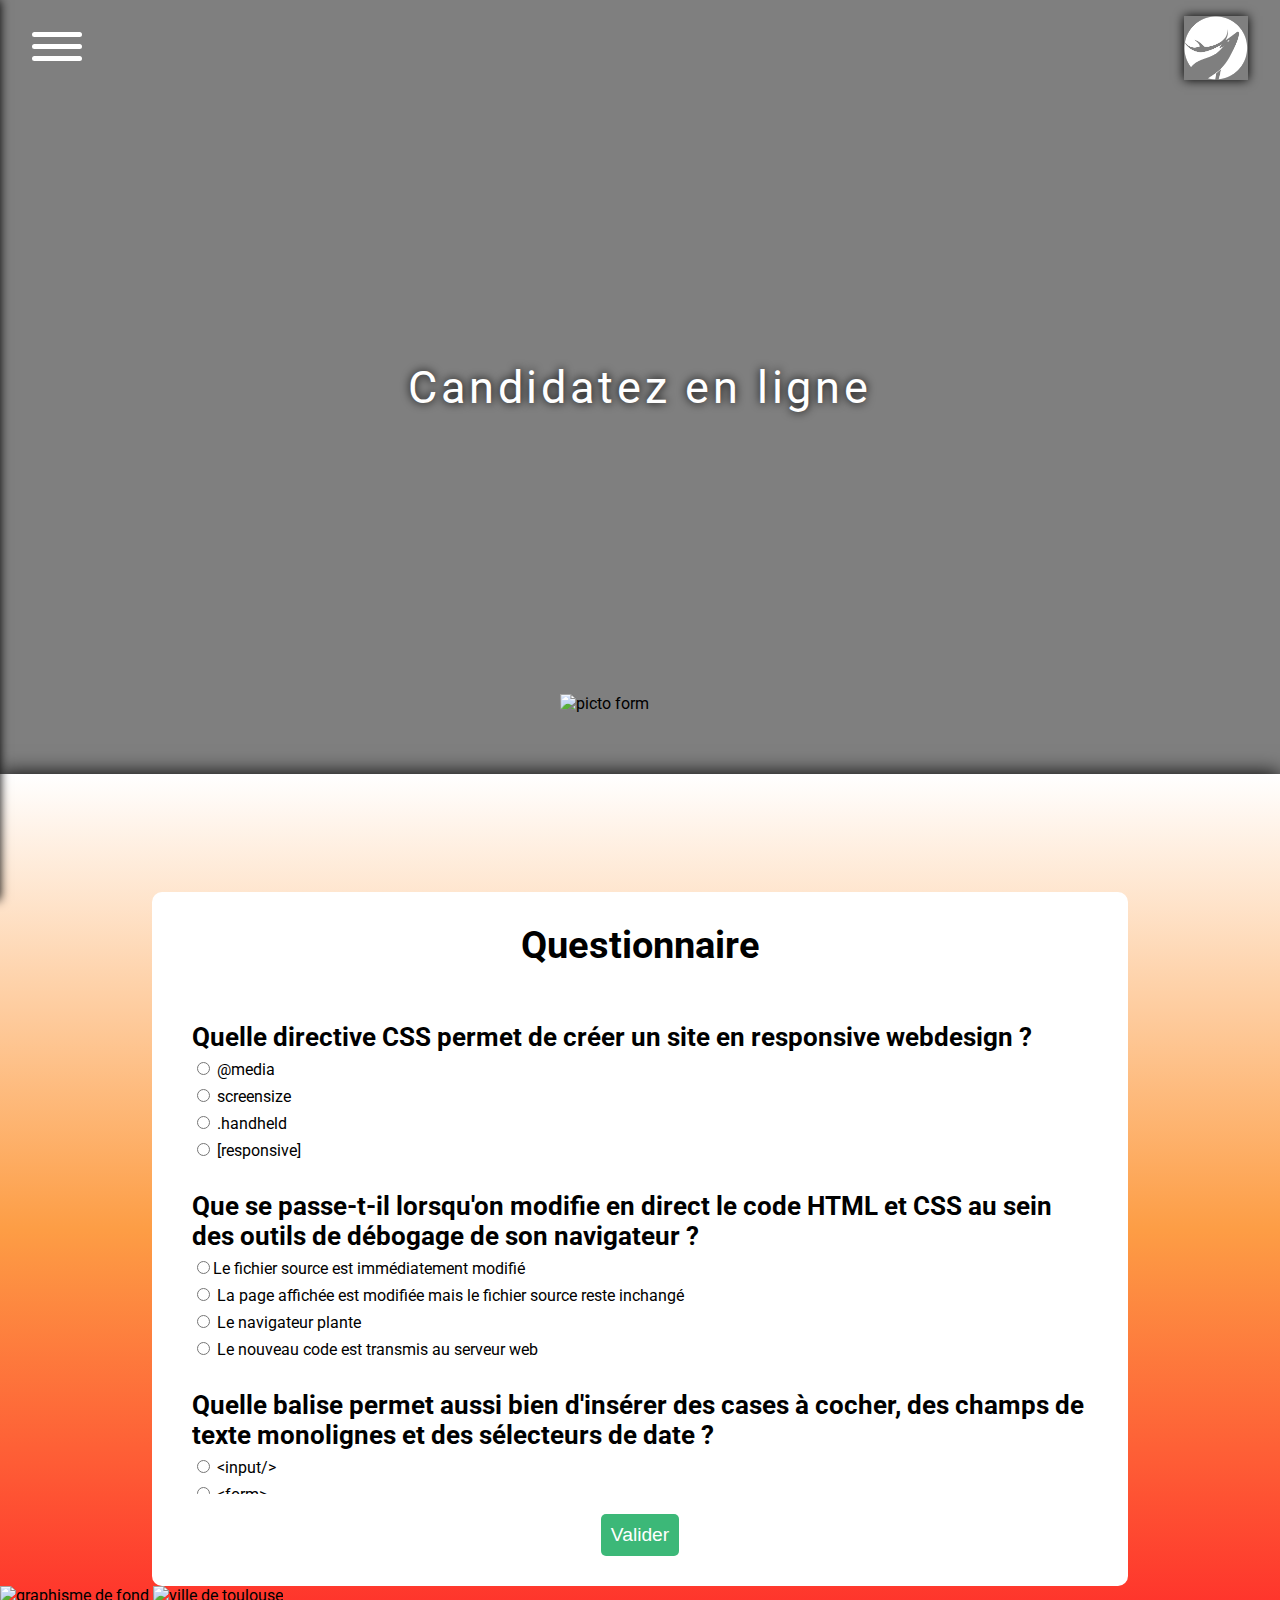
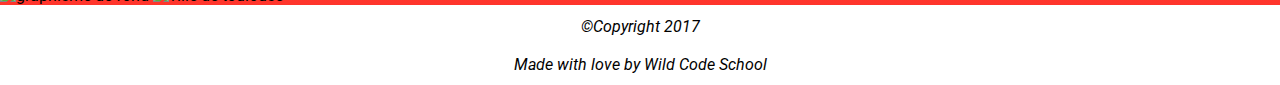
==== commit cbda87eb: "dkaz" ====
--- a/inscription.html
+++ b/inscription.html
@@ -8,9 +8,16 @@
 </head>
 
 <body>
+    <div id="blank">
+        <div id="loading"></div>
+    </div>
+
+    <!-- Header !-->
+
+    <div id="header"><div id="logo"></div></div>
 
     <!-- Menu Hamburger !-->
-    <div id="logo"></div>
+    
     <div id="sombre"></div>
     <div id="icon">
         <div class="slash"></div>
@@ -18,15 +25,40 @@
         <div class="slash"></div>
     </div>
     <div id="nav">
+        <div class="width" style="position: absolute; height:35%;"> <img id="logoNav" src="img/logo_wild.jpg" alt "logo Wild Code School"> </div>
+
         <ul>
-            <li>Accueil</li>
-            <li>Programme</li>
-            <li>Pré-requis</li>
+            <a href="#">
+                <li>
+                    <div class="navMenu menuTop">Accueil</div>
+                </li>
+            </a>
+            <a href="#">
+                <li>
+                    <div class="navMenu menuTop">Programme</div>
+                </li>
+            </a>
+            <a href="#">
+                <li>
+                    <div class="navMenu">Pré-requis</div>
+                </li>
+            </a>
         </ul>
-       <!-- <div id="social">
-            <a href="#"><img class="social" src="img/twitter.png" alt="twitter"></a>
-            <a href="#"><img classe="social" src="img/phone.png" alt="téléphone"></a>
-        </div> !-->
+        
+        <div id="social">
+            <a target="_blank" href="https://twitter.com/wildschool_tlse" class="left">
+                <div class="social twitter"> </div>
+            </a>
+            <a>
+                <div class="social tel">
+                    <div id="num">06 66 47 68 70 </div>
+                </div>
+            </a>
+            <a target="_blank" href="https://www.facebook.com/Wild-Code-School-1749693668643474/?fref=ts" class="right">
+                <div class="social facebook"> </div>
+            </a>
+        </div>
+
     </div>
 
     <!-- Fin du menu Hamburger !-->
@@ -45,7 +77,7 @@
 
     <div class="container">
         <div id="body">
-            <a class="width" href="#body"><img id="picto" src="img/picto.png" alt="picto form"></a>
+            <div class="width "><img id="picto" src="img/picto.png" alt="picto form"></div>
 
 
             <!-- Questionnaire !-->
@@ -55,72 +87,134 @@
 
                     <div id="sur20">Questionnaire</div>
 
-                    <div id="pourcent"></div>
+                    <!-- Barre de progression !-->
+
+                    <div id="myProgress">
+                        <div id="myBar">0%</div>
+                    </div>
 
                     <form id="form" onmouseover="document.body.style.overflow='hidden';" onmouseout="document.body.style.overflow='auto';">
 
+                        <!-- Q0 !-->
 
                         <div class="question">Quelle directive CSS permet de créer un site en responsive webdesign ?
                         </div>
                         <label><input type="radio" name="radiosQ0" class="ques" value="Bonne réponse!"> @media
                 </input></label><br/>
-                        <label><input type="radio" name="radiosQ0" class="ques" value="Mauvaise réponse!"> screensize</input></label><br/>
-                        <label><input type="radio" name="radiosQ0" class="ques" value="Mauvaise réponse!"> .handheld</input></label><br/>
-                        <label><input type="radio" name="radiosQ0" class="ques" value="Mauvaise réponse!"> [responsive]</input></label><br/>
+                        <label><input type="radio" name="radiosQ0" class="ques" value="Mauvaise réponse! La bonne réponse était '@media'"> screensize</input></label><br/>
+                        <label><input type="radio" name="radiosQ0" class="ques" value="Mauvaise réponse! La bonne réponse était '@media'"> .handheld</input></label><br/>
+                        <label><input type="radio" name="radiosQ0" class="ques" value="Mauvaise réponse! La bonne réponse était '@media'"> [responsive]</input></label><br/>
                         <div id="answer0" class="answer"></div>
 
 
+                        <!-- Q1 !-->
 
                         <div class="question q2">Que se passe-t-il lorsqu'on modifie en direct le code HTML et CSS au sein des outils de débogage
                             de son navigateur ?
                         </div>
-                        <label><input type="radio" name="radiosQ1" class="ques" value="Mauvaise réponse!">Le fichier source est immédiatement
+                        <label><input type="radio" name="radiosQ1" class="ques" value="Mauvaise réponse! La bonne réponse était 'La page affichée est modifiée mais
+                le fichier source reste inchangé'">Le fichier source est immédiatement
                 modifié
                 </input></label><br/>
                         <label><input type="radio" name="radiosQ1" class="ques" value="Bonne réponse!"> La page affichée est modifiée mais
                 le fichier source reste inchangé
                 </input></label><br/>
-                        <label><input type="radio" name="radiosQ1" class="ques" value="Mauvaise réponse!"> Le navigateur plante</input></label><br/>
-                        <label><input type="radio" name="radiosQ1" class="ques" value="Mauvaise réponse!"> Le nouveau code est transmis
+                        <label><input type="radio" name="radiosQ1" class="ques" value="Mauvaise réponse! La bonne réponse était 'La page affichée est modifiée mais
+                le fichier source reste inchangé'"> Le navigateur plante</input></label><br/>
+                        <label><input type="radio" name="radiosQ1" class="ques" value="Mauvaise réponse! La bonne réponse était 'La page affichée est modifiée mais
+                le fichier source reste inchangé'"> Le nouveau code est transmis
                 au serveur web
                 </input></label><br/>
                         <div id="answer1" class="answer"></div>
 
 
+                        <!-- Q2 !-->
 
                         <div class="question q2">Quelle balise permet aussi bien d'insérer des cases à cocher, des champs de texte monolignes et des
                             sélecteurs de date ?
                         </div>
                         <label><input type="radio" name="radiosQ2" class="ques" value="Bonne réponse!"> &lt;input/&gt;
                 </input></label><br/>
-                        <label><input type="radio" name="radiosQ2" class="ques" value="Mauvaise réponse!"> &lt;form&gt;</input></label><br/>
-                        <label><input type="radio" name="radiosQ2" class="ques" value="Mauvaise réponse!"> &lt;textarea&gt;</input></label><br/>
-                        <label><input type="radio" name="radiosQ2" class="ques" value="Mauvaise réponse!"> &lt;select/&gt;</input></label><br/>
+                        <label><input type="radio" name="radiosQ2" class="ques" value="Mauvaise réponse! La bonne réponse était 'input'"> &lt;form&gt;</input></label><br/>
+                        <label><input type="radio" name="radiosQ2" class="ques" value="Mauvaise réponse! La bonne réponse était 'input'"> &lt;textarea&gt;</input></label><br/>
+                        <label><input type="radio" name="radiosQ2" class="ques" value="Mauvaise réponse! La bonne réponse était 'input'"> &lt;select/&gt;</input></label><br/>
                         <div id="answer2" class="answer"></div>
 
 
-
-                        <div class="question q2">Quelle balise permet aussi bien d'insérer des cases à cocher, des champs de texte monolignes et des
-                            sélecteurs de date ?
-                        </div>
-                        <label><input type="radio" name="radiosQ3" class="ques" value="Bonne réponse!"> &lt;input/&gt;
-                </input></label><br/>
-                        <label><input type="radio" name="radiosQ3" class="ques" value="Mauvaise réponse!"> &lt;form&gt;</input></label><br/>
-                        <label><input type="radio" name="radiosQ3" class="ques" value="Mauvaise réponse!"> &lt;textarea&gt;</input></label><br/>
-                        <label><input type="radio" name="radiosQ3" class="ques" value="Mauvaise réponse!"> &lt;select/&gt;</input></label><br/>
+                        <!-- Q3 !-->
+
+                        <div class="question q2">Quelle est la méthode d'envoi de formulaire la plus recommandée qui permet d'envoyer le plus de données
+                            ?
+                        </div>
+                        <label><input type="radio" name="radiosQ3" class="ques" value="Mauvaise réponse! La bonne réponse était 'post'">get</input></label><br/>
+                        <label><input type="radio" name="radiosQ3" class="ques" value="Mauvaise réponse! La bonne réponse était 'post'">action</input></label><br/>
+                        <label><input type="radio" name="radiosQ3" class="ques" value="Bonne réponse!">post</input></label><br/>
+                        <label><input type="radio" name="radiosQ3" class="ques" value="Mauvaise réponse! La bonne réponse était 'post'">submit</input></label><br/>
                         <div id="answer3" class="answer"></div>
 
 
-
-                        <div class="question q2">Quelle balise permet aussi bien d'insérer des cases à cocher, des champs de texte monolignes et des
-                            sélecteurs de date ?
-                        </div>
-                        <label><input type="radio" name="radiosQ4" class="ques" value="Bonne réponse!"> &lt;input/&gt;
-                </input></label><br/>
-                        <label><input type="radio" name="radiosQ4" class="ques" value="Mauvaise réponse!"> &lt;form&gt;</input></label><br/>
-                        <label><input type="radio" name="radiosQ4" class="ques" value="Mauvaise réponse!"> &lt;textarea&gt;</input></label><br/>
-                        <label><input type="radio" name="radiosQ4" class="ques" value="Mauvaise réponse!"> &lt;select/&gt;</input></label><br/>
+                        <!-- Q4 !-->
+
+                        <div class="question q2">Comment donne-t-on une valeur par défaut à un champ &lt;textarea&gt; ?
+                        </div>
+                        <label><input type="radio" name="radiosQ4" class="ques" value="Mauvaise réponse! La bonne réponse était 'En écrivant le texte entre la balise ouvrante et la balise fermante'">Avec l'attribut value</input></label><br/>
+                        <label><input type="radio" name="radiosQ4" class="ques" value="Mauvaise réponse! La bonne réponse était 'En écrivant le texte entre la balise ouvrante et la balise fermante'">Avec l'attribut default</input></label><br/>
+                        <label><input type="radio" name="radiosQ4" class="ques" value="Bonne réponse!">En écrivant le texte entre la balise ouvrante et la balise fermante</input></label><br/>
+                        <label><input type="radio" name="radiosQ4" class="ques" value="Mauvaise réponse! La bonne réponse était 'En écrivant le texte entre la balise ouvrante et la balise fermante'">Ce n'est pas possible</input></label><br/>
                         <div id="answer4" class="answer"></div>
+
+
+                        <!-- Q5 !-->
+
+                        <div class="question q2">Si une valeur est amenée à être modifiée plusieurs fois, qu’est-il préférable d’utiliser ?
+                        </div>
+                        <label><input type="radio" name="radiosQ5" class="ques" value="Bonne réponse!">Une variable</input></label><br/>
+                        <label><input type="radio" name="radiosQ5" class="ques" value="Mauvaise réponse! La bonne réponse était 'Une variable'">Une constante</input></label><br/>
+                        <div id="answer5" class="answer"></div>
+
+
+                        <!-- Q6 !-->
+
+                        <div class="question q2">Quelle valeur est ici un booléen ?
+                        </div>
+                        <label><input type="radio" name="radiosQ6" class="ques" value="Bonne réponse!">false</input></label><br/>
+                        <label><input type="radio" name="radiosQ6" class="ques" value="Mauvaise réponse! La bonne réponse était 'false'">123</input></label><br/>
+                        <label><input type="radio" name="radiosQ6" class="ques" value="Mauvaise réponse! La bonne réponse était 'false'">12.45</input></label><br/>
+                        <label><input type="radio" name="radiosQ6" class="ques" value="Mauvaise réponse! La bonne réponse était 'false'">« Hello World ! »</input></label><br/>
+                        <div id="answer6" class="answer"></div>
+
+
+                        <!-- Q7 !-->
+
+                        <div class="question q2">Si je dispose d’une variable age qui a pour valeur 18, cette condition est-elle vérifiée ? if age
+                            >= 18
+                        </div>
+                        <label><input type="radio" name="radiosQ7" class="ques" value="Mauvaise réponse! La bonne réponse était 'Oui'">Non</input></label><br/>
+                        <label><input type="radio" name="radiosQ7" class="ques" value="Bonne réponse!">Oui</input></label><br/>
+                        <div id="answer7" class="answer"></div>
+
+
+                        <!-- Q8 !-->
+
+                        <div class="question q2">Laquelle de ces boucles pourrait afficher les multiples de deux de 0 compris à 10 compris (c’est-à-dire
+                            : 0, 2, 4, 6, 8, 10) ?</div>
+                        <label><input type="radio" name="radiosQ8" class="ques" value="Mauvaise réponse! La bonne réponse était 'for i = 0; i <= 10; i += 2'">for i = 0; i < 10; i++</input></label><br/>
+                        <label><input type="radio" name="radiosQ8" class="ques" value="Bonne réponse!">for i = 0; i <= 10; i += 2</input></label><br/>
+                        <label><input type="radio" name="radiosQ8" class="ques" value="Mauvaise réponse! La bonne réponse était 'for i = 0; i <= 10; i += 2'">for i = 1; i < 10; i += 2</input></label><br/>
+                        <label><input type="radio" name="radiosQ8" class="ques" value="Mauvaise réponse! La bonne réponse était 'for i = 0; i <= 10; i += 2'">for i = 0; i <= 10; i++</input></label><br/>
+                        <div id="answer8" class="answer"></div>
+
+
+                        <!-- Q9 !-->
+
+                        <div class="question q2">Par défaut, les tableaux numérotés commencent à la valeur…
+                        </div>
+                        <label><input type="radio" name="radiosQ9" class="ques" value="Mauvaise réponse! La bonne réponse était '0'">1</input></label><br/>
+                        <label><input type="radio" name="radiosQ9" class="ques" value="Mauvaise réponse! La bonne réponse était '0'">-1</input></label><br/>
+                        <label><input type="radio" name="radiosQ9" class="ques" value="Mauvaise réponse! La bonne réponse était '0'"> 2</input></label><br/>
+                        <label><input type="radio" name="radiosQ9" class="ques" value="Bonne réponse!">0</input></label><br/>
+                        <div id="answer9" class="answer"></div>
+
 
                     </form>
 
@@ -129,7 +223,17 @@
                     </div>
                 </div>
             </div>
+
+
+            <!-- Fin formulaire !-->
+
+
+
             <img class="graph" src="img/graph.png" alt="graphisme de fond">
+            <img id="foot" src="img/footer-01.png" alt="ville de toulouse">
+            <div id="footer">
+                <div id="copyright">©Copyright 2017 <br><br> Made with love by Wild Code School</div>
+            </div>
         </div>
     </div>
 
--- a/css/inscription.css
+++ b/css/inscription.css
@@ -1,7 +1,6 @@
 @import url('https://fonts.googleapis.com/css?family=Roboto');
 
 html, body {
-    background: black;
     width: 100%;
     height: 100%;
 
@@ -9,24 +8,47 @@
     padding: 0;
 
     font-family: 'Roboto' , sans-serif;
-    scroll-behavior: smooth;
-
-}
-
-
-
-/* Menu Hamburger */
-
-
-
-#icon {
-    position:fixed;
-    cursor: pointer;
-    top: 6%;
-    left: 3%;
-    z-index: 5;
-    transition: all 2s;
-}
+}
+
+
+/* Loading Page */
+
+
+
+
+#blank {
+    width: 100%;
+    height: 100%;
+    position: fixed;
+    z-index: 10;
+    background: white;
+    display: flex;
+    opacity: 1;
+    transition: all 1s;
+}
+
+#loading {
+    margin: auto;
+    border: 4px dotted #fd9d45;
+    border-radius: 100%;
+    width: 5em;
+    height: 5em;
+    -webkit-animation: spin 10s linear infinite;
+    -moz-animation: spin 10s linear infinite;
+    animation: spin 10s linear infinite;
+}
+
+@-moz-keyframes spin { 100% { -moz-transform: rotate(360deg); } }
+@-webkit-keyframes spin { 100% { -webkit-transform: rotate(360deg); } }
+@keyframes spin { 100% { -webkit-transform: rotate(360deg); transform:rotate(360deg); } }
+
+
+
+
+
+/* Header */
+
+
 
 
 #logo {
@@ -34,12 +56,56 @@
     background-image: url("../img/logowcs.png"); 
     position:fixed;
     cursor: pointer;
-    top: 3%;
-    right: 3%;   
-    width: 5em;
-    height: 5em;
+    top: 1em;
+    right: 2em;   
+    width: 4em;
+    height: 4em;
+    z-index: 3;
+    transition: all 0.5s;
+    box-shadow: 0 0 10px black;
+}
+
+
+#header {
+    width: 100%;
+    height: 0;
+    background: white;
+    box-shadow: 0 0 10px black;
+    z-index: 2;
+    transition: all 0.5s;
+}
+
+#header.fixed {
+    position:fixed;
+    height: 6em;
+}
+
+#header.nofixed {
+    height: 0;
+}
+
+
+
+
+/* Menu Hamburger */
+
+
+
+#logoNav {
+    width: 8em;
+    margin: auto;
+    padding-bottom: 30%;
+    opacity: 0;
+    transition: all 1.5s;
+}
+
+#icon {
+    position:fixed;
+    cursor: pointer;
+    top: 2em;
+    left: 2em;
     z-index: 5;
-    transition: all 0.5s;
+    transition: all 2s;
 }
 
 #nav {
@@ -50,20 +116,48 @@
     height: 100%;
     background: white ;
     box-shadow: 0 0 10px black;
-    color: black;
-    transition : all 0.8s;
+    transition : all 0.6s;
     display: flex;
 }
 
 ul {
-    margin-top: 150px; 
+    padding: 0;
+    margin: auto;
     list-style: none;
-    width: 100%;
-}
-
-li {
-    margin: 50px;
-    font-size: 1.5em;
+    width: 50%;
+}
+
+ul > a {
+    text-decoration: none;
+    color:black;
+}
+
+ul > a:before {
+    content: "";
+    position: absolute;
+    width: 30%;
+    height: 3px;
+    margin-left: 10%;
+    margin-top: 14%;
+    background: black;
+    border-radius: 5px;
+    transform: scaleX(0);
+    transition: all 0.4s ;
+}
+
+ul > a:hover:before,
+ul > a:focus:before {
+  transform: scaleX(1);
+}
+
+.menuTop {
+    margin-bottom: 20px;
+}
+
+.navMenu {
+    text-align: center;
+    padding: 10%;
+    font-size: 1.5vw;
 }
 
 .slash {
@@ -98,15 +192,84 @@
 
 #social {
     width: 100%;
+    display: flex;
+    position: absolute;
+    bottom: 10%;
+    justify-content: center;
 }
 
 .social {
-    width: 5em;
-    height: 5em;
-    transition: all 0.3s;
-    margin: auto;
-}
-
+    width: 4em;
+    height: 4em;
+    transition: all 0.5s;
+    margin: auto;
+    border-radius: 35px; 
+}
+
+.tel, .twitter, .facebook {
+    background-color: #555555;
+    transition: all 0.5s;
+}
+
+.tel {
+    background-image: url("../img/social-02.png");
+    background-size: contain;
+    background-repeat: no-repeat;
+    display: flex;
+}
+
+.facebook {
+    background-image: url("../img/social-03.png");
+    background-size: contain;
+    background-repeat: no-repeat;
+    transition: all 1s;  
+    
+}
+
+.twitter {
+    background-image: url("../img/social-01.png");
+    background-size: contain;
+    background-repeat: no-repeat;
+    transition: all 1s;  
+}
+
+.tel:hover {
+    background-color: #222222;
+    width: 12em;
+
+}
+
+.twitter:hover {
+    background-color: rgb(25, 138, 208);
+    box-shadow: 0 0 5px black;
+}
+
+.facebook:hover {
+    background-color: rgb(59, 89, 152);
+    box-shadow: 0 0 5px black;
+}
+
+#num {
+    margin: auto;
+    margin-right: 10%;
+    color: white;
+    opacity: 0;
+    font-size: 0;
+    transition: all 0.5s;
+}
+
+.tel:hover #num {
+    font-size: 1.3vw;
+    opacity: 1;
+}
+
+#social > .right {
+margin-left: 5%;
+}
+
+#social > .left {
+margin-right: 5%;
+}
 
 
 /* Cover */
@@ -115,7 +278,6 @@
 
 #fond {
     top:-10%;
-    opacity: 0.5;
     position: fixed;
     width: 100%;
 }
@@ -133,12 +295,14 @@
     display: flex;
     height: 86%;
     position: relative;
+    background: rgba(0, 0, 0, 0.5);
 }
 
 #titre {
     margin: auto;
+    letter-spacing: 0.3vw;
     color: white;
-    font-size: 48px;
+    font-size: 3.5vw;
     text-align: center;
     text-shadow: 0 0 10px black;
 }
@@ -150,9 +314,10 @@
 
 
 #body {
-    background: linear-gradient(white, #fd9d45, #fd4932);
+    background: linear-gradient( white,#fd9d45, #FF1E26);
 
     box-shadow: 0 0 20px black;
+    height: auto;
 }
 
 .white {
@@ -163,6 +328,7 @@
 
 .graph{
     width: 100%;
+    margin-bottom: -8%;
 }
 
 .width {
@@ -187,7 +353,6 @@
     width: 11em;
     margin:-5.5em auto 0 auto;
     height: 11em;
-    cursor: pointer;
 }
 
 
@@ -199,13 +364,9 @@
 #sur20 {
     text-align: center;
     transition: all 2s;
-    font-size: 2em;
+    font-size: 3vw;
     font-weight: bolder;
-    margin-bottom: 20px; 
-}
-
-#pourcent {
-    margin : auto;
+    margin-bottom: 10px; 
 }
 
 #formulaire {
@@ -215,6 +376,11 @@
     padding: 30px 40px;
     width: 70%;
     transition : all 1s;
+    border-radius: 10px; 
+}
+
+#formulaire:hover {
+    box-shadow: 0 0 10px #666666;
 }
 
 #form {
@@ -224,7 +390,7 @@
 
 .question {
     font-weight: bold;
-    font-size: 1.5em;
+    font-size: 2vw;
 }
 
 .ques {
@@ -234,14 +400,14 @@
 #submit {
     border: 0px;
     margin: auto;
-    width: auto;
+    width: auto;;
     height: auto;
     margin-top: 20px; 
     padding: 10px ;
     background: #3cb878;
     transition: all 200ms;
     color: white;
-    font-size: 1em;
+    font-size: 1.5vw;
     border-radius: 5px; 
 
  }
@@ -259,11 +425,11 @@
     margin: 10px 0 15px 0;
     opacity: 0;
     transition: opacity 1s;
-    transition: padding 0.5s;
+    transition: padding 1s;
     border-style: dashed;
-    color : #FF1815;
-    background: rgba(255, 24, 21, 0.25);
-    border-color:  rgba(255, 24, 21, 0.5);
+    color : #fd4932;
+    background: rgba(253, 73, 50, 0.25);
+    border-color:  rgba(253, 73, 50, 0.5);
 
 }
 
@@ -277,4 +443,43 @@
     background: rgba(60, 184, 120, 0.25)!important;
     border-color:  rgba(60, 184, 120, 0.5)!important;
     
-}+}
+
+/*Barre de progression */
+/***********************/
+#myBar {
+    margin: auto;
+    margin-bottom: 20px;
+    width: 0%;
+    height: 25px;
+    background: linear-gradient( 90deg,#3cb878, #36a86a);
+    text-align: center;
+    line-height: 25px;  
+    color: white; 
+    border-radius: 5px; 
+    transition: width 1s, opacity 2s;
+   
+}
+/************************/
+
+
+/* Footer */
+
+
+#footer {
+    height: 5em;
+    width: 100%;
+    display: flex;
+    background: white;
+}
+
+#foot {
+    width: 100%;
+    margin-bottom: -1%; 
+}
+#copyright {
+    font-style: italic;
+    text-align: center;
+    margin: auto;
+}
+
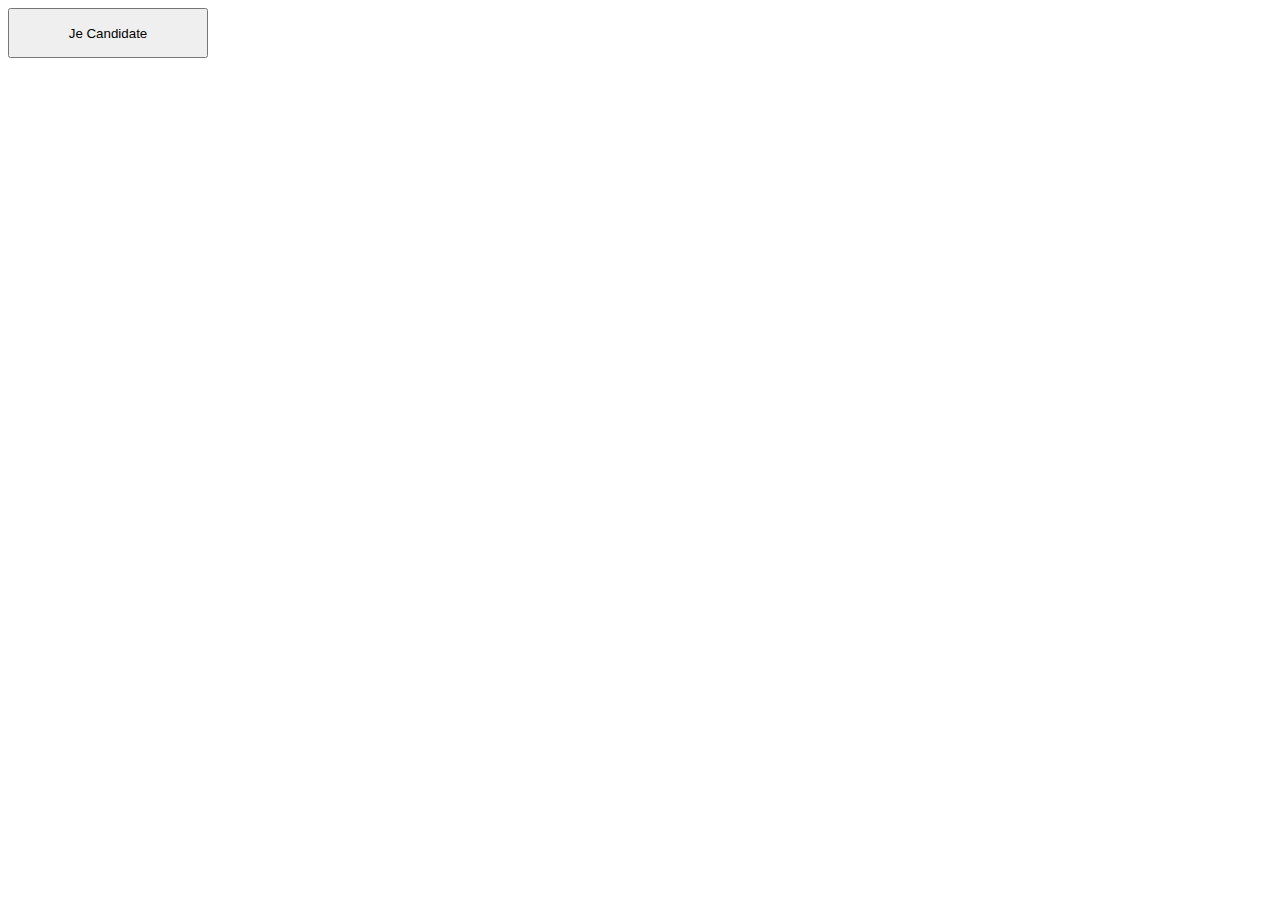
==== commit 04ab664b: "formulaire modal" ====
--- a/inscription.html
+++ b/inscription.html
@@ -3,241 +3,80 @@
 
 <head>
     <meta charset="UTF-8">
-    <title>Inscription</title>
-    <link rel="stylesheet" href="css/inscription.css">
+    <meta name="viewport" content="width=device-width, initial-scale=1.0">
+    <meta http-equiv="X-UA-Compatible" content="ie=edge">
+    <link rel="stylesheet" type="text/css" href="inscription.css">
+    <title>Document</title>
 </head>
 
 <body>
-    <div id="blank">
-        <div id="loading"></div>
-    </div>
-
-    <!-- Header !-->
-
-    <div id="header"><div id="logo"></div></div>
-
-    <!-- Menu Hamburger !-->
-    
-    <div id="sombre"></div>
-    <div id="icon">
-        <div class="slash"></div>
-        <div class="slash"></div>
-        <div class="slash"></div>
-    </div>
-    <div id="nav">
-        <div class="width" style="position: absolute; height:35%;"> <img id="logoNav" src="img/logo_wild.jpg" alt "logo Wild Code School"> </div>
-
-        <ul>
-            <a href="#">
-                <li>
-                    <div class="navMenu menuTop">Accueil</div>
-                </li>
-            </a>
-            <a href="#">
-                <li>
-                    <div class="navMenu menuTop">Programme</div>
-                </li>
-            </a>
-            <a href="#">
-                <li>
-                    <div class="navMenu">Pré-requis</div>
-                </li>
-            </a>
-        </ul>
-        
-        <div id="social">
-            <a target="_blank" href="https://twitter.com/wildschool_tlse" class="left">
-                <div class="social twitter"> </div>
-            </a>
-            <a>
-                <div class="social tel">
-                    <div id="num">06 66 47 68 70 </div>
-                </div>
-            </a>
-            <a target="_blank" href="https://www.facebook.com/Wild-Code-School-1749693668643474/?fref=ts" class="right">
-                <div class="social facebook"> </div>
-            </a>
-        </div>
-
-    </div>
-
-    <!-- Fin du menu Hamburger !-->
 
 
-    <!-- Cover !-->
+    <button onclick=" window.location.href = '#openModal';">Je Candidate </button>
+    <div id="openModal" class="modalDialog">
 
-    <img id="fond" src="img/cover1.jpeg" alt="cover">
-    <img id="fondgraph" src="img/graph.png" alt="cover">
-
-    <div id="cover">
-        <div id="titre">Candidatez en ligne</div>
-    </div>
-
-    <!-- Fin Cover !-->
-
-    <div class="container">
-        <div id="body">
-            <div class="width "><img id="picto" src="img/picto.png" alt="picto form"></div>
+        <form id="inscription">
 
 
-            <!-- Questionnaire !-->
+            <div id="lab">
+                <br>
 
-            <div class="width">
-                <div id="formulaire">
+                <!--nom-->
+                <label for="nom" id="lNom" style="float: left;">Nom</label>
+                <input class="oblig" type="text" id="iNnom" style="float: right;" class="nom" required>
 
-                    <div id="sur20">Questionnaire</div>
+                <br>
+                <br>
+                <!--prenom-->
+                <label for="prenom" style="float: left;">Prenom</label>
+                <input class="oblig" type="text" id="iPren" style="float: right;" name="prenom" required>
 
-                    <!-- Barre de progression !-->
+                <br>
+                <br>
+                <!--E-mail:-->
+                <label for="mail" style="float: left;">E-mail</label>
+                <input class="oblig" style="float: right;" type="email" placeholder="name@server.com" id="mail" name="user_email" required
+                />
 
-                    <div id="myProgress">
-                        <div id="myBar">0%</div>
-                    </div>
+                <br>
+                <br>
+                <!--Telephone-->
+                <label for="date" style="float: left;">Téléphone</label>
+                <input class="oblig" style="float: right;" id="tel" type="tel" required pattern="^((\+\d{1,3}(-| )?\(?\d\)?(-| )?\d{1,5})|(\(?\d{2,6}\)?))(-| )?(\d{3,4})(-| )?(\d{4})(( x| ext)\d{1,5}){0,1}$">
+                <br>
+                <br>
+                <!--Compte GitHub-->
+                <label style="float: left;">GitHub</label>
+                <input style="float: right;" type="url" id="urlG" name="urlG">
+                <br>
+                <br>
+                <!--linkedin-->
+                <label style="float: left;" for="lkin">linkedin</label>
+                <input style="float: right;" type="url" id="urlk"><br> <br>
+                <!--texte de présentation-->
 
-                    <form id="form" onmouseover="document.body.style.overflow='hidden';" onmouseout="document.body.style.overflow='auto';">
-
-                        <!-- Q0 !-->
-
-                        <div class="question">Quelle directive CSS permet de créer un site en responsive webdesign ?
-                        </div>
-                        <label><input type="radio" name="radiosQ0" class="ques" value="Bonne réponse!"> @media
-                </input></label><br/>
-                        <label><input type="radio" name="radiosQ0" class="ques" value="Mauvaise réponse! La bonne réponse était '@media'"> screensize</input></label><br/>
-                        <label><input type="radio" name="radiosQ0" class="ques" value="Mauvaise réponse! La bonne réponse était '@media'"> .handheld</input></label><br/>
-                        <label><input type="radio" name="radiosQ0" class="ques" value="Mauvaise réponse! La bonne réponse était '@media'"> [responsive]</input></label><br/>
-                        <div id="answer0" class="answer"></div>
-
-
-                        <!-- Q1 !-->
-
-                        <div class="question q2">Que se passe-t-il lorsqu'on modifie en direct le code HTML et CSS au sein des outils de débogage
-                            de son navigateur ?
-                        </div>
-                        <label><input type="radio" name="radiosQ1" class="ques" value="Mauvaise réponse! La bonne réponse était 'La page affichée est modifiée mais
-                le fichier source reste inchangé'">Le fichier source est immédiatement
-                modifié
-                </input></label><br/>
-                        <label><input type="radio" name="radiosQ1" class="ques" value="Bonne réponse!"> La page affichée est modifiée mais
-                le fichier source reste inchangé
-                </input></label><br/>
-                        <label><input type="radio" name="radiosQ1" class="ques" value="Mauvaise réponse! La bonne réponse était 'La page affichée est modifiée mais
-                le fichier source reste inchangé'"> Le navigateur plante</input></label><br/>
-                        <label><input type="radio" name="radiosQ1" class="ques" value="Mauvaise réponse! La bonne réponse était 'La page affichée est modifiée mais
-                le fichier source reste inchangé'"> Le nouveau code est transmis
-                au serveur web
-                </input></label><br/>
-                        <div id="answer1" class="answer"></div>
-
-
-                        <!-- Q2 !-->
-
-                        <div class="question q2">Quelle balise permet aussi bien d'insérer des cases à cocher, des champs de texte monolignes et des
-                            sélecteurs de date ?
-                        </div>
-                        <label><input type="radio" name="radiosQ2" class="ques" value="Bonne réponse!"> &lt;input/&gt;
-                </input></label><br/>
-                        <label><input type="radio" name="radiosQ2" class="ques" value="Mauvaise réponse! La bonne réponse était 'input'"> &lt;form&gt;</input></label><br/>
-                        <label><input type="radio" name="radiosQ2" class="ques" value="Mauvaise réponse! La bonne réponse était 'input'"> &lt;textarea&gt;</input></label><br/>
-                        <label><input type="radio" name="radiosQ2" class="ques" value="Mauvaise réponse! La bonne réponse était 'input'"> &lt;select/&gt;</input></label><br/>
-                        <div id="answer2" class="answer"></div>
-
-
-                        <!-- Q3 !-->
-
-                        <div class="question q2">Quelle est la méthode d'envoi de formulaire la plus recommandée qui permet d'envoyer le plus de données
-                            ?
-                        </div>
-                        <label><input type="radio" name="radiosQ3" class="ques" value="Mauvaise réponse! La bonne réponse était 'post'">get</input></label><br/>
-                        <label><input type="radio" name="radiosQ3" class="ques" value="Mauvaise réponse! La bonne réponse était 'post'">action</input></label><br/>
-                        <label><input type="radio" name="radiosQ3" class="ques" value="Bonne réponse!">post</input></label><br/>
-                        <label><input type="radio" name="radiosQ3" class="ques" value="Mauvaise réponse! La bonne réponse était 'post'">submit</input></label><br/>
-                        <div id="answer3" class="answer"></div>
-
-
-                        <!-- Q4 !-->
-
-                        <div class="question q2">Comment donne-t-on une valeur par défaut à un champ &lt;textarea&gt; ?
-                        </div>
-                        <label><input type="radio" name="radiosQ4" class="ques" value="Mauvaise réponse! La bonne réponse était 'En écrivant le texte entre la balise ouvrante et la balise fermante'">Avec l'attribut value</input></label><br/>
-                        <label><input type="radio" name="radiosQ4" class="ques" value="Mauvaise réponse! La bonne réponse était 'En écrivant le texte entre la balise ouvrante et la balise fermante'">Avec l'attribut default</input></label><br/>
-                        <label><input type="radio" name="radiosQ4" class="ques" value="Bonne réponse!">En écrivant le texte entre la balise ouvrante et la balise fermante</input></label><br/>
-                        <label><input type="radio" name="radiosQ4" class="ques" value="Mauvaise réponse! La bonne réponse était 'En écrivant le texte entre la balise ouvrante et la balise fermante'">Ce n'est pas possible</input></label><br/>
-                        <div id="answer4" class="answer"></div>
-
-
-                        <!-- Q5 !-->
-
-                        <div class="question q2">Si une valeur est amenée à être modifiée plusieurs fois, qu’est-il préférable d’utiliser ?
-                        </div>
-                        <label><input type="radio" name="radiosQ5" class="ques" value="Bonne réponse!">Une variable</input></label><br/>
-                        <label><input type="radio" name="radiosQ5" class="ques" value="Mauvaise réponse! La bonne réponse était 'Une variable'">Une constante</input></label><br/>
-                        <div id="answer5" class="answer"></div>
-
-
-                        <!-- Q6 !-->
-
-                        <div class="question q2">Quelle valeur est ici un booléen ?
-                        </div>
-                        <label><input type="radio" name="radiosQ6" class="ques" value="Bonne réponse!">false</input></label><br/>
-                        <label><input type="radio" name="radiosQ6" class="ques" value="Mauvaise réponse! La bonne réponse était 'false'">123</input></label><br/>
-                        <label><input type="radio" name="radiosQ6" class="ques" value="Mauvaise réponse! La bonne réponse était 'false'">12.45</input></label><br/>
-                        <label><input type="radio" name="radiosQ6" class="ques" value="Mauvaise réponse! La bonne réponse était 'false'">« Hello World ! »</input></label><br/>
-                        <div id="answer6" class="answer"></div>
-
-
-                        <!-- Q7 !-->
-
-                        <div class="question q2">Si je dispose d’une variable age qui a pour valeur 18, cette condition est-elle vérifiée ? if age
-                            >= 18
-                        </div>
-                        <label><input type="radio" name="radiosQ7" class="ques" value="Mauvaise réponse! La bonne réponse était 'Oui'">Non</input></label><br/>
-                        <label><input type="radio" name="radiosQ7" class="ques" value="Bonne réponse!">Oui</input></label><br/>
-                        <div id="answer7" class="answer"></div>
-
-
-                        <!-- Q8 !-->
-
-                        <div class="question q2">Laquelle de ces boucles pourrait afficher les multiples de deux de 0 compris à 10 compris (c’est-à-dire
-                            : 0, 2, 4, 6, 8, 10) ?</div>
-                        <label><input type="radio" name="radiosQ8" class="ques" value="Mauvaise réponse! La bonne réponse était 'for i = 0; i <= 10; i += 2'">for i = 0; i < 10; i++</input></label><br/>
-                        <label><input type="radio" name="radiosQ8" class="ques" value="Bonne réponse!">for i = 0; i <= 10; i += 2</input></label><br/>
-                        <label><input type="radio" name="radiosQ8" class="ques" value="Mauvaise réponse! La bonne réponse était 'for i = 0; i <= 10; i += 2'">for i = 1; i < 10; i += 2</input></label><br/>
-                        <label><input type="radio" name="radiosQ8" class="ques" value="Mauvaise réponse! La bonne réponse était 'for i = 0; i <= 10; i += 2'">for i = 0; i <= 10; i++</input></label><br/>
-                        <div id="answer8" class="answer"></div>
-
-
-                        <!-- Q9 !-->
-
-                        <div class="question q2">Par défaut, les tableaux numérotés commencent à la valeur…
-                        </div>
-                        <label><input type="radio" name="radiosQ9" class="ques" value="Mauvaise réponse! La bonne réponse était '0'">1</input></label><br/>
-                        <label><input type="radio" name="radiosQ9" class="ques" value="Mauvaise réponse! La bonne réponse était '0'">-1</input></label><br/>
-                        <label><input type="radio" name="radiosQ9" class="ques" value="Mauvaise réponse! La bonne réponse était '0'"> 2</input></label><br/>
-                        <label><input type="radio" name="radiosQ9" class="ques" value="Bonne réponse!">0</input></label><br/>
-                        <div id="answer9" class="answer"></div>
-
-
-                    </form>
-
-                    <div class="container">
-                        <button id="submit">Valider</button>
-                    </div>
-                </div>
-            </div>
-
-
-            <!-- Fin formulaire !-->
+                <textarea id="content" placeholder="Présente-toi en quelques mots" name="message" rows="10" cols="50"></textarea><br>
 
 
 
-            <img class="graph" src="img/graph.png" alt="graphisme de fond">
-            <img id="foot" src="img/footer-01.png" alt="ville de toulouse">
-            <div id="footer">
-                <div id="copyright">©Copyright 2017 <br><br> Made with love by Wild Code School</div>
+
+                <!--________________________________-->
+                <!--       Boutton submit           -->
+                <!--________________________________-->
+                <button type="submit" id="btInscrip" target="_blank">Inscription</button>
+                <a href="#close" title="Close" class="close">Annuler</a>
+                <br>
+                <br>
+
+
             </div>
-        </div>
+
+        </form>
     </div>
+    <script src="inscription.js">
 
-    <script src="js/inscription.js"></script>
+    </script>
+
 </body>
 
 </html>--- a/inscription.css
+++ b/inscription.css
@@ -0,0 +1,127 @@
+
+form {
+  margin: 0 auto;
+  width: 450px;
+  padding: 1em;
+  border: 1px solid #CCC;
+  border-radius: 5px;
+  background-color: beige;
+}
+
+@keyframes shake {
+  10%, 90% {
+    transform: translate3d(-1px, 0, 0);
+  }
+  
+  20%, 80% {
+    transform: translate3d(2px, 0, 0);
+  }
+
+  30%, 50%, 70% {
+    transform: translate3d(-4px, 0, 0);
+  }
+
+  40%, 60% {
+    transform: translate3d(4px, 0, 0);
+  }
+}
+
+
+div#lab{
+ display: inline-block;
+  margin: auto;
+}
+
+/*boutton inscription */
+button { 
+  height: 50px;
+  width: 200px; 
+  float: left
+}
+
+
+.oblig:invalid {
+  background-color: #ffdddd;
+  animation: shake 0.82s cubic-bezier(.36,.07,.19,.97) both;
+  transform: translate3d(0, 0, 0);
+  backface-visibility: hidden;
+  perspective: 1000px;
+}
+
+
+input#iNnom , input#iPren {
+  text-transform: uppercase;
+}
+input:focus, textarea:focus {
+  box-shadow: 0 0 5px rgba(81, 203, 238, 1);
+  padding: 3px 0px 3px 3px;
+  margin: 5px 1px 3px 0px;
+  border: 2px solid rgba(81, 203, 238, 1);
+  background-color:whitesmoke ;
+}
+input, textarea {
+background-color:whitesmoke ;
+  transition: all 0.30s ease-in-out;
+  outline: none;
+  padding: 3px 0px 3px 3px;
+  margin: 5px 1px 3px 0px;
+}
+
+
+
+
+
+/*    Pour la fenetre modale    */
+/********************************/
+
+.modalDialog {
+    position: fixed;
+    font-family: Arial, Helvetica, sans-serif;
+    top: 0;
+    right: 0;
+    bottom: 0;
+    left: 0;
+    background: rgba(0,0,0,0.8);
+    z-index: 99999;
+    opacity:0;
+    -webkit-transition: opacity 400ms ease-in;
+    -moz-transition: opacity 400ms ease-in;
+    transition: opacity 200ms ease-in;
+    pointer-events: none;
+}
+
+.modalDialog:target {
+    opacity:1;
+    pointer-events: auto;
+}
+
+.modalDialog > div {
+    width: 400px;
+    position: relative;
+    margin: 10% auto;
+    padding: 5px 20px 13px 20px;
+    border-radius: 10px;
+    background: #fff;
+    background: -moz-linear-gradient(#fff, #999);
+    background: -webkit-linear-gradient(#fff, #999);
+    background: -o-linear-gradient(#fff, #999);
+}
+
+.close {
+background: #606061;
+color: #FFFFFF;
+line-height: 50px;
+text-align: center;
+float: right;
+height: 50px;
+width: 200px; 
+text-decoration: none;
+font-weight: bold;
+-webkit-border-radius: 5px;
+-moz-border-radius: 5px;
+border-radius: 5px;
+-moz-box-shadow: 1px 1px 3px #000;
+-webkit-box-shadow: 1px 1px 3px #000;
+box-shadow: 1px 1px 3px #000;
+}
+.close:hover { background: #500000; }